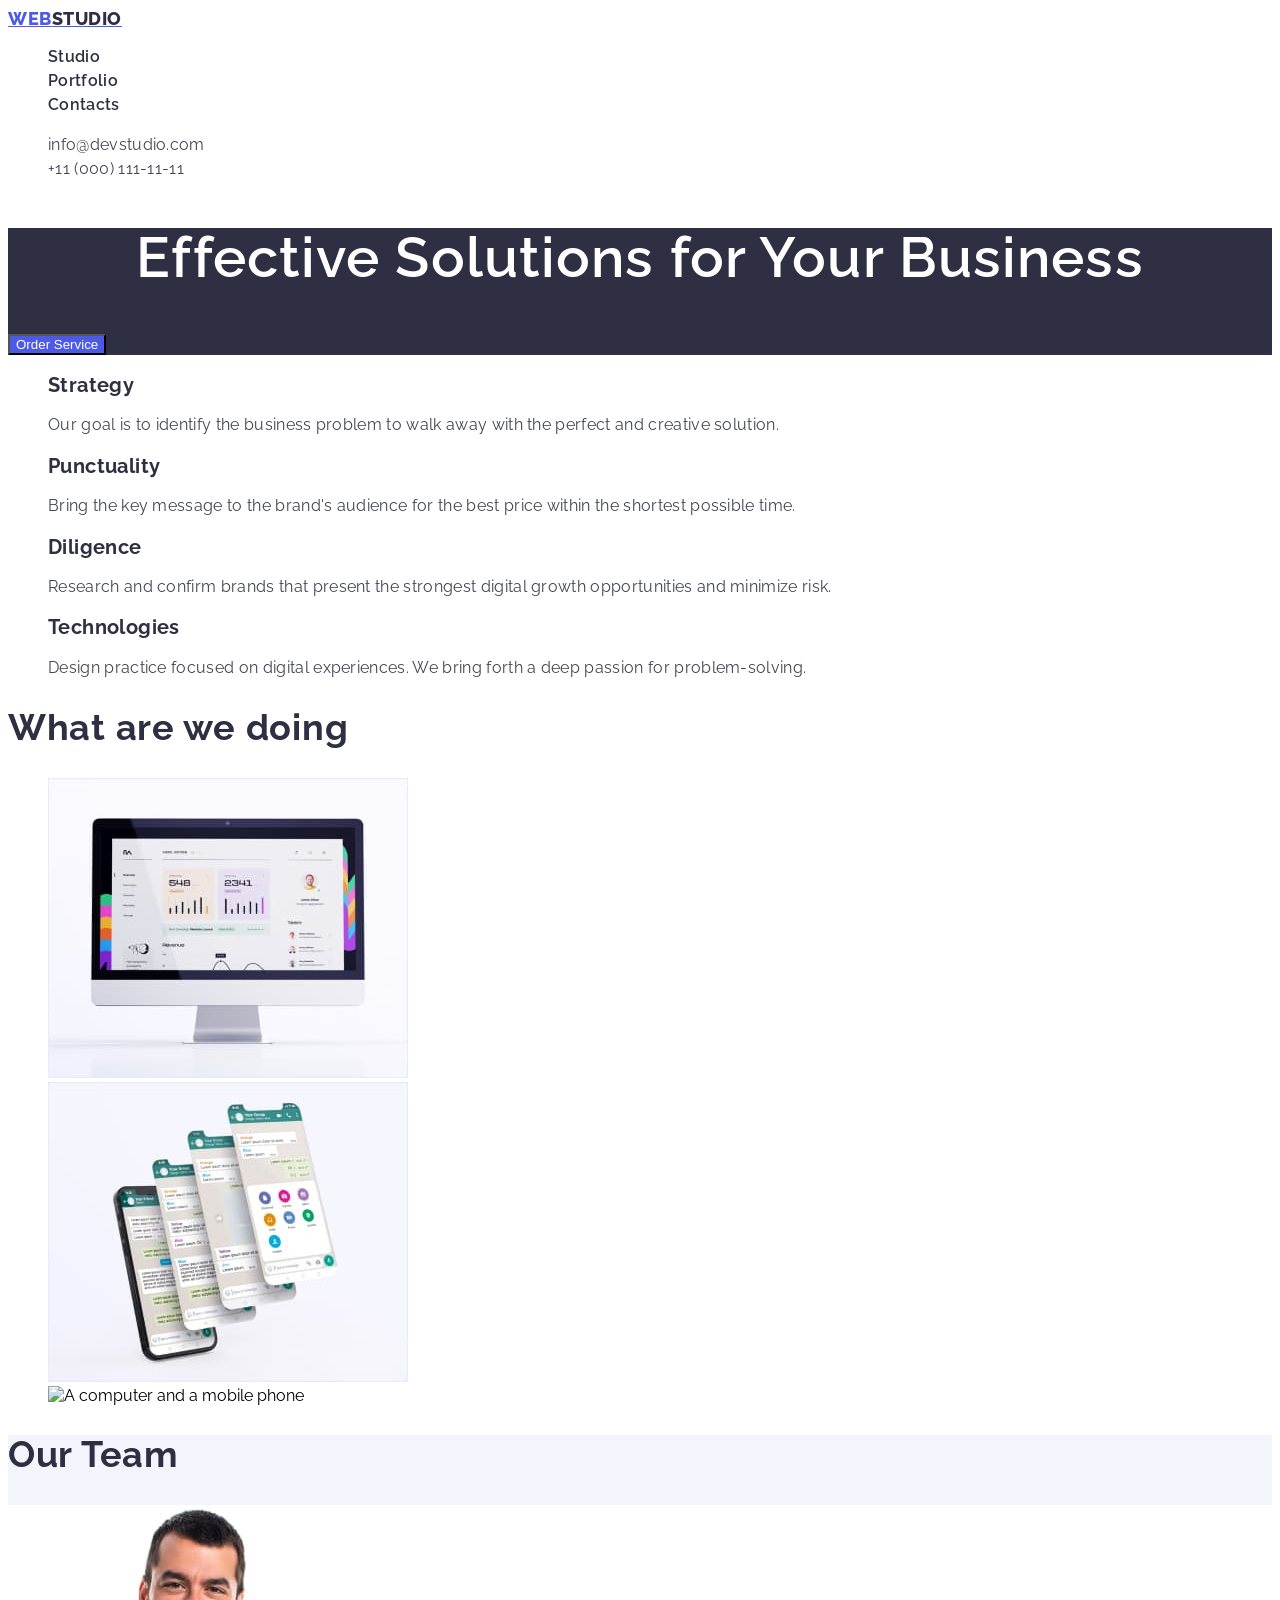
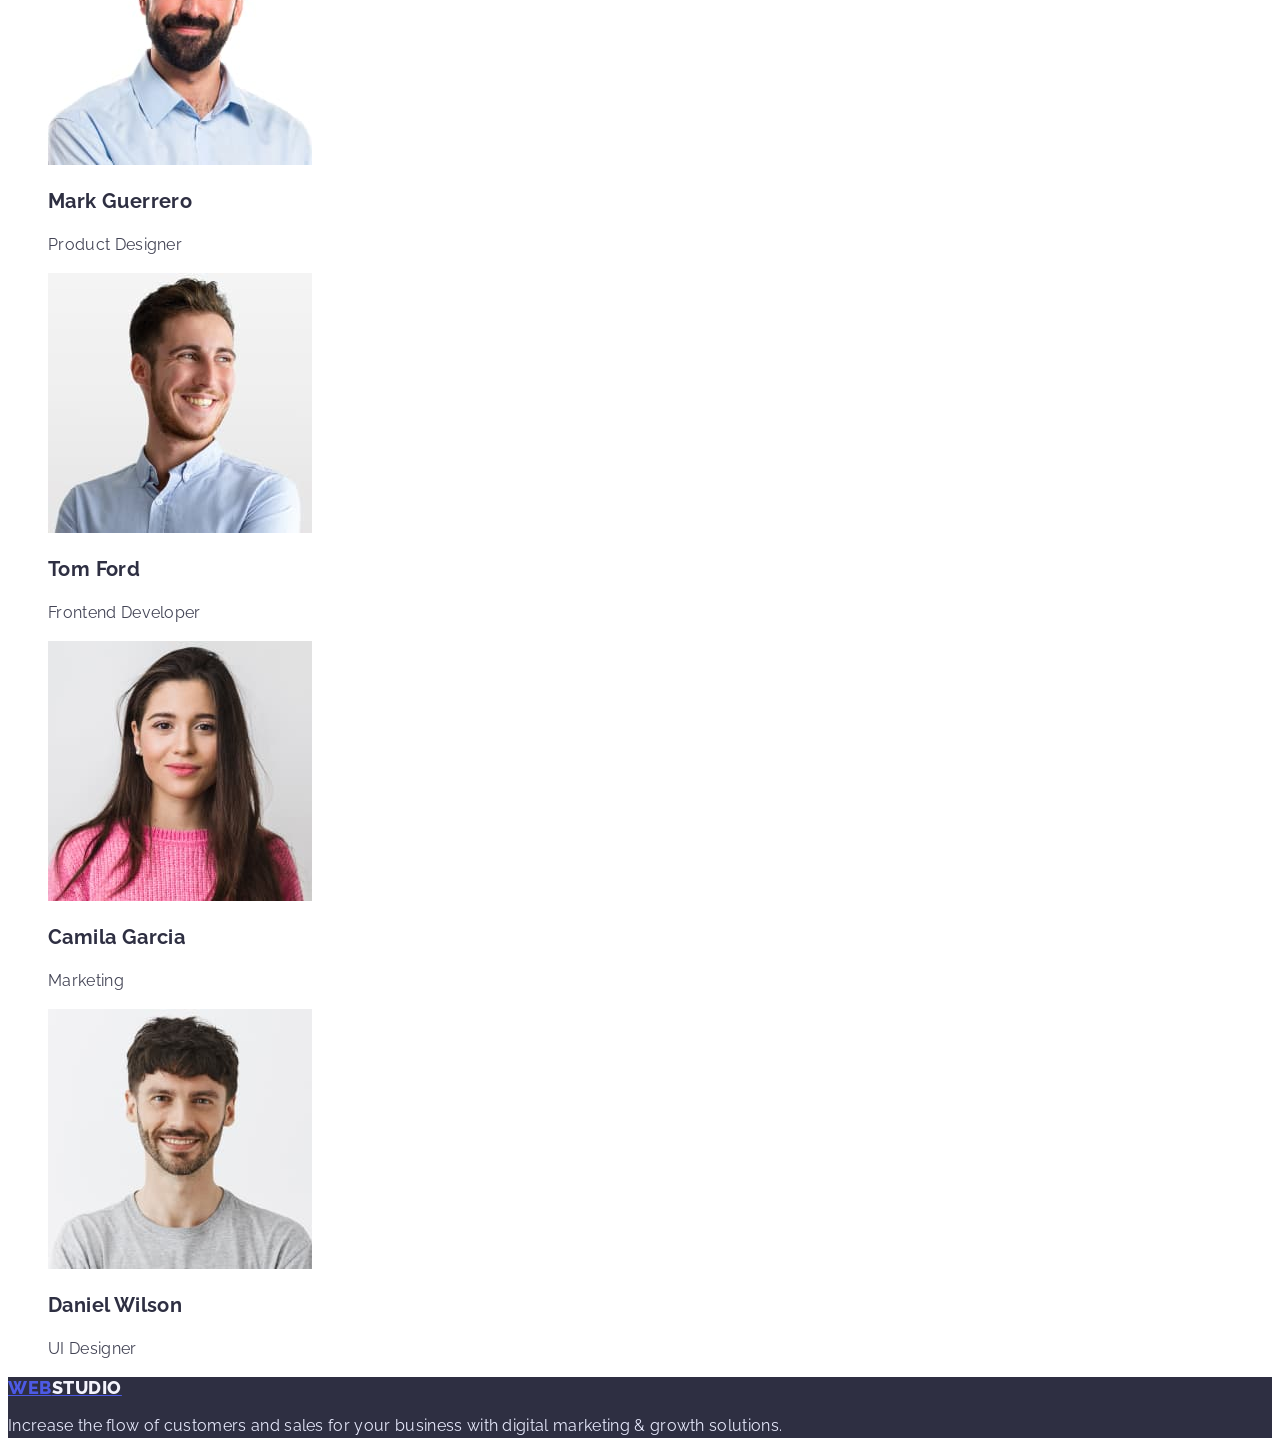
==== index.html @ 964abdd6 "Add porfolio.html and styles.css Add new pages and css (colors and fonts)" ====
<!DOCTYPE html>
<html lang="en">
  <head>
    <meta charset="UTF-8" />
    <meta http-equiv="X-UA-Compatible" content="IE=edge" />
    <meta name="viewport" content="width=device-width, initial-scale=1.0" />
    <title>Web Studio</title>
    <link rel="stylesheet" href="./css/styles.css" />
    <link rel="preconnect" href="https://fonts.googleapis.com" />
    <link rel="preconnect" href="https://fonts.gstatic.com" crossorigin />
    <link
      href="https://fonts.googleapis.com/css2?family=Raleway:wght@800&family=Roboto:wght@400;500;700;900&display=swap"
      rel="stylesheet"
    />
  </head>

  <body class="site-body">
    <header class="header">
      <nav class="header-nav">
        <a href="" class="header-logo">web<span>studio</span></a>
        <ul class="header-list list">
          <li><a href="" class="header-link link">Studio</a></li>
          <li>
            <a href="./portfolio.html" class="header-link link">Portfolio</a>
          </li>
          <li><a href="" class="header-link link">Contacts</a></li>
        </ul>
      </nav>
      <ul class="header-contacts list">
        <li>
          <a href="mailto:info@devstudio.com" class="header-contacts-item link"
            >info@devstudio.com</a
          >
        </li>
        <li>
          <a href="tel:+110001111111" class="header-contacts-item link"
            >+11 (000) 111-11-11</a
          >
        </li>
      </ul>
    </header>

    <main>
      <section class="hero">
        <h1 class="hero-title">Effective Solutions for Your Business</h1>
        <button type="button" class="hero-button">Order Service</button>
      </section>

      <section class="values">
        <h2 class="title visually-hidden">Values</h2>
        <ul class="values-list list">
          <li>
            <h3 class="values-item">Strategy</h3>
            <p class="values-item-text">
              Our goal is to identify the business problem to walk away with the
              perfect and creative solution.
            </p>
          </li>
          <li>
            <h3 class="values-item">Punctuality</h3>
            <p class="values-item-text">
              Bring the key message to the brand's audience for the best price
              within the shortest possible time.
            </p>
          </li>
          <li>
            <h3 class="values-item">Diligence</h3>
            <p class="values-item-text">
              Research and confirm brands that present the strongest digital
              growth opportunities and minimize risk.
            </p>
          </li>
          <li>
            <h3 class="values-item">Technologies</h3>
            <p class="values-item-text">
              Design practice focused on digital experiences. We bring forth a
              deep passion for problem-solving.
            </p>
          </li>
        </ul>
      </section>

      <section class="offer">
        <h2 class="offer-title">What are we doing</h2>
        <ul>
          <li class="offer-list list">
            <img
              src="./images/pic-1.jpg"
              alt="A computer"
              width="360"
              height="300"
            />
          </li>
          <li class="offer-list list">
            <img
              src="./images/pic-2.jpg"
              alt="A mobile phone"
              width="360"
              height="300"
            />
          </li>
          <li class="offer-list list">
            <img
              src="./images/pic-3.jpg"
              alt="A computer and a mobile phone"
              width="360"
              height="300"
            />
          </li>
        </ul>
      </section>

      <section class="team">
        <h2 class="team-title">Our Team</h2>
        <ul class="team-list list">
          <li class="team-item">
            <img
              src="./images/team-foto-1.jpg"
              alt="A foto of a member from our team - Mark Guerrero"
              width="264"
              height="260"
            />
            <h3 class="team-name">Mark Guerrero</h3>
            <p class="team-position">Product Designer</p>
          </li>
          <li class="team-item">
            <img
              src="./images/team-foto-2.jpg"
              alt="A foto of a member from our team - Tom Ford"
              width="264"
              height="260"
            />
            <h3 class="team-name">Tom Ford</h3>
            <p class="team-position">Frontend Developer</p>
          </li>
          <li class="team-item">
            <img
              src="./images/team-foto-3.jpg"
              alt="A foto of a member from our team - Camila Garcia"
              width="264"
              height="260"
            />
            <h3 class="team-name">Camila Garcia</h3>
            <p class="team-position">Marketing</p>
          </li>
          <li class="team-item">
            <img
              src="./images/team-foto-4.jpg"
              alt="A foto of a member from our team - Daniel Wilson"
              width="264"
              height="260"
            />
            <h3 class="team-name">Daniel Wilson</h3>
            <p class="team-position">UI Designer</p>
          </li>
        </ul>
      </section>
    </main>

    <footer class="footer">
      <a href="" class="footer-logo">web<span>studio</span></a>
      <p class="footer-text">
        Increase the flow of customers and sales for your business with digital
        marketing & growth solutions.
      </p>
    </footer>
  </body>
</html>
---- css/styles.css ----
.site-body {
  font-family: "Raleway", sans-serif;
}

/* --------- Header ----------*/

.header {
  background-color: #ffffff;
}

.header-logo {
  font-family: "Raleway", sans-serif;
  font-weight: 800;
  font-size: 18px;
  line-height: 1.17;
  display: flex;
  align-items: center;
  letter-spacing: 0.03em;
  text-transform: uppercase;
  color: #4d5ae5;
}

.header-logo > span {
  color: #2e2f42;
}

.header-link {
  font-weight: 600;
  font-size: 16px;
  line-height: 1.5;
  letter-spacing: 0.02em;
  color: #2e2f42;
}

.header-link:hover,
.header-link:focus {
  color: #9747ff;
}

.list {
  list-style: none;
}

.link {
  text-decoration: none;
}

.header-contacts-item {
  font-weight: 400;
  font-size: 16px;
  line-height: 1.5;
  letter-spacing: 0.02em;
  color: #434455;
}

.header-contacts-item:hover,
.header-contacts-item:focus {
  color: #404bbf;
}

/* --------- Hero ----------*/
.hero {
  background-color: #2e2f42;
}

.hero-title {
  font-weight: 600;
  font-size: 56px;
  line-height: 1.07;
  text-align: center;
  letter-spacing: 0.02em;
  color: #ffffff;
}

.hero-button {
  color: #ffffff;
  background-color: #4d5ae5;
  cursor: pointer;
}

.hero-button:hover,
.hero-button:focus {
  color: #9747ff;
}

/* --------- Values ----------*/
.values {
  background-color: #ffffff;
}

.visually-hidden {
  position: absolute;
  width: 1px;
  height: 1px;
  margin: -1px;
  border: 0;
  padding: 0;
  white-space: nowrap;
  clip-path: inset(100%);
  clip: rect(0 0 0 0);
  overflow: hidden;
}

.values-item {
  font-style: medium;
  font-size: 20px;
  line-height: 1.02;
  align: Left;
  vertical-align: Top;
  letter-spacing: 0.02em;
  color: #2e2f42;
}

.values-item-text {
  font-style: Regular;
  font-size: 16px;
  line-height: 1.28;
  align: Left;
  vertical-align: Top;
  letter-spacing: 0.02em;
  color: #434455;
}

/* --------- What are we doing ----------*/
.offer {
  background-color: #ffffff;
}

.offer-title {
  font-style: SemiBold;
  font-size: 36px;
  line-height: 1.11;
  align: Center;
  vertical-align: Top;
  letter-spacing: 0.02em;
  color: #2e2f42;
}

/* --------- Our team ----------*/
.team {
  background-color: #f4f4fd;
}

.team-title {
  font-style: SemiBold;
  font-size: 36px;
  line-height: 1.11;
  align: Center;
  vertical-align: Top;
  letter-spacing: 0.02em;
  color: #2e2f42;
}

.team-list {
  background-color: #ffffff;
}

.team-name {
  font-style: Medium;
  font-size: 20px;
  line-height: 1.2;
  align: Center;
  vertical-align: Top;
  letter-spacing: 0.02em;
  color: #2e2f42;
}

.team-position {
  font-style: Regular;
  font-size: 16px;
  line-height: 1.5;
  align: Center;
  vertical-align: Top;
  letter-spacing: 0.02em;
  color: #434455;
}

/* --------- Footer ----------*/
.footer {
  background-color: #2e2f42;
}

.footer-logo {
  font-family: "Raleway", sans-serif;
  font-weight: 800;
  font-size: 18px;
  line-height: 1.17;
  display: flex;
  align-items: center;
  letter-spacing: 0.03em;
  text-transform: uppercase;
  color: #4d5ae5;
}

.footer-logo > span {
  color: #f4f4fd;
}

.footer-text {
  font-style: Regular;
  font-size: 16px;
  line-height: 1.5;
  align: Left;
  vertical-align: Top;
  letter-spacing: 0.02em;
  color: #e7e9fc;
}

/* --------- Portfolio  ----------*/

.portfolio-site {
  background-color: #ffffff;
}

.portfolio-btn {
  font-style: SemiBold;
  font-size: 16px;
  line-height: 1.5;
  align: Center;
  vertical-align: Center;
  letter-spacing: 0.04em;
  color: #4d5ae5;
  background-color: #e7e9fc;
}

.portfolio-btn:hover,
.portfolio-btn:focus {
  color: #ffffff;
  background-color: #404bbf;
}

.offer-name {
  font-style: Medium;
  font-size: 20px;
  line-height: 1.2;
  align: Left;
  vertical-align: Top;
  letter-spacing: 0.02em;
  color: #2e2f42;
}

.offer-type {
  font-style: Regular;
  font-size: 16px;
  line-height: 1.5;
  align: Left;
  vertical-align: Top;
  letter-spacing: 0.02em;
  color: #434455;
}
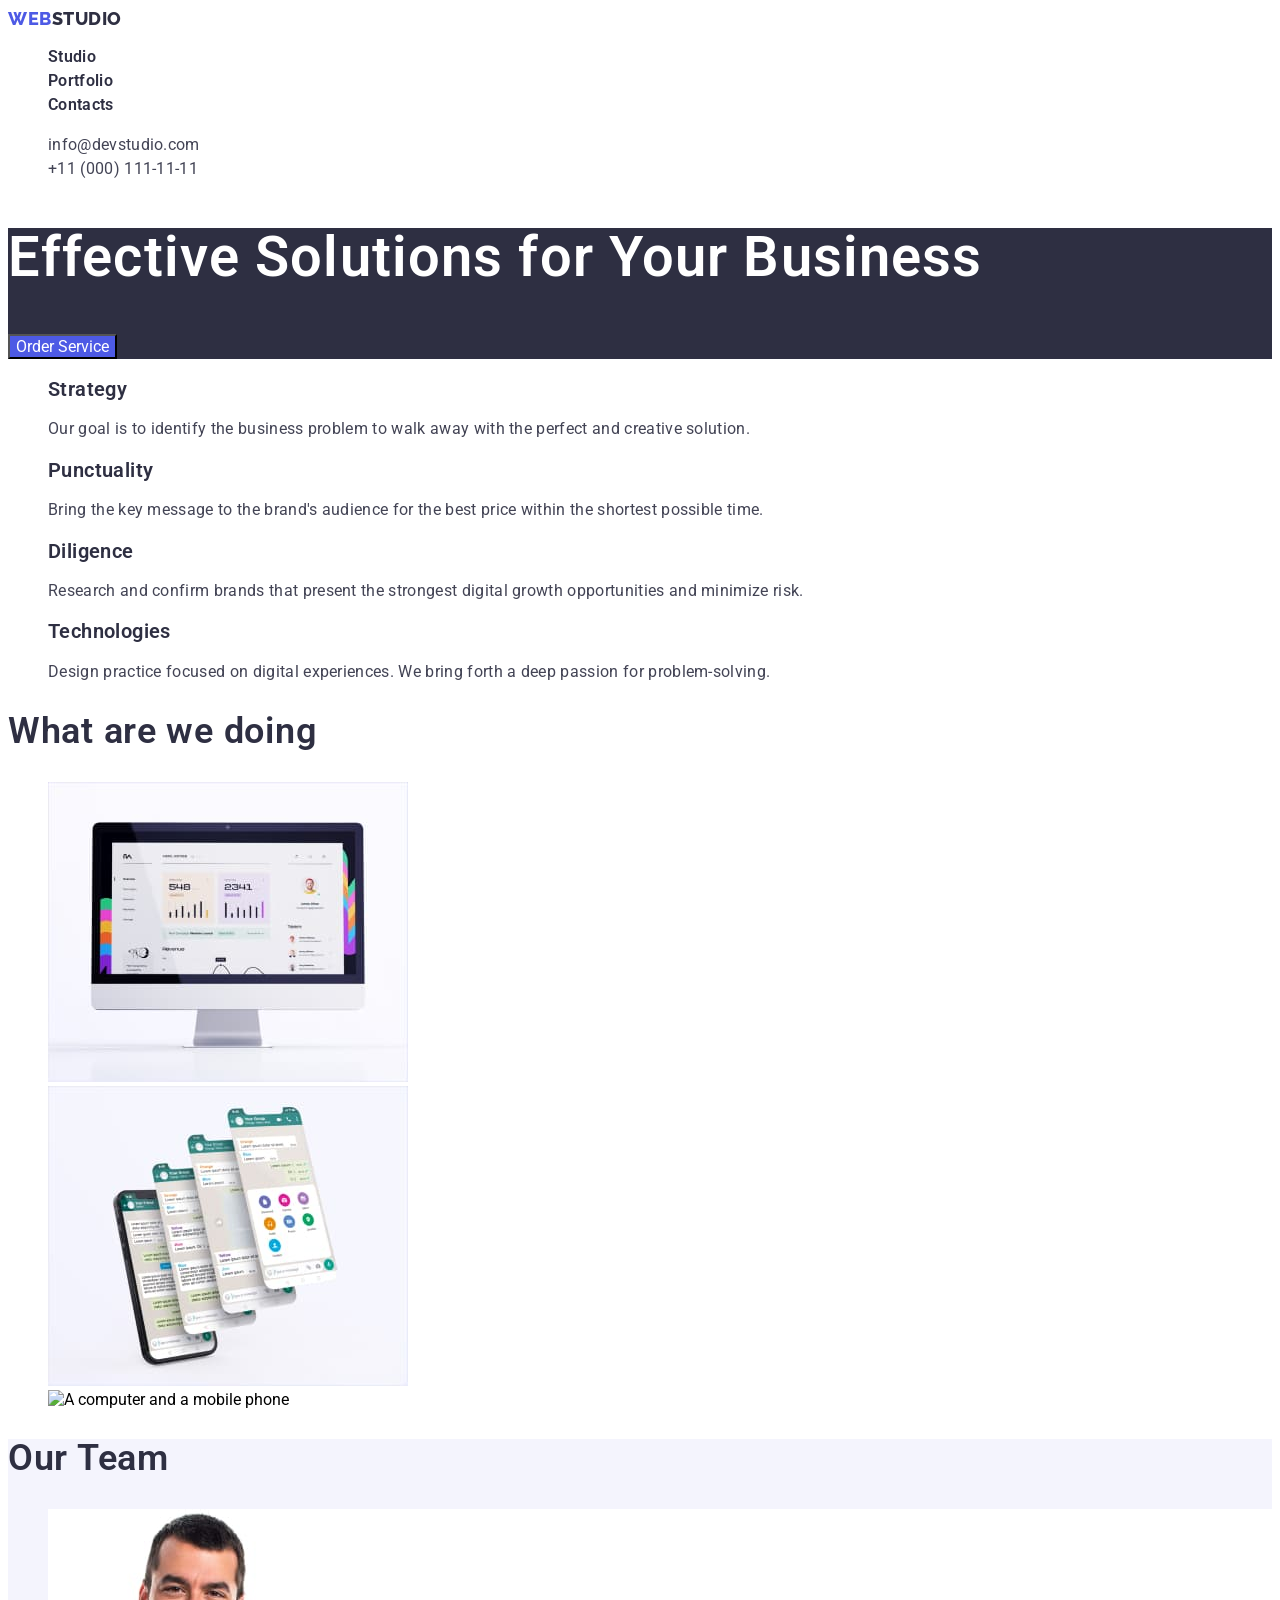
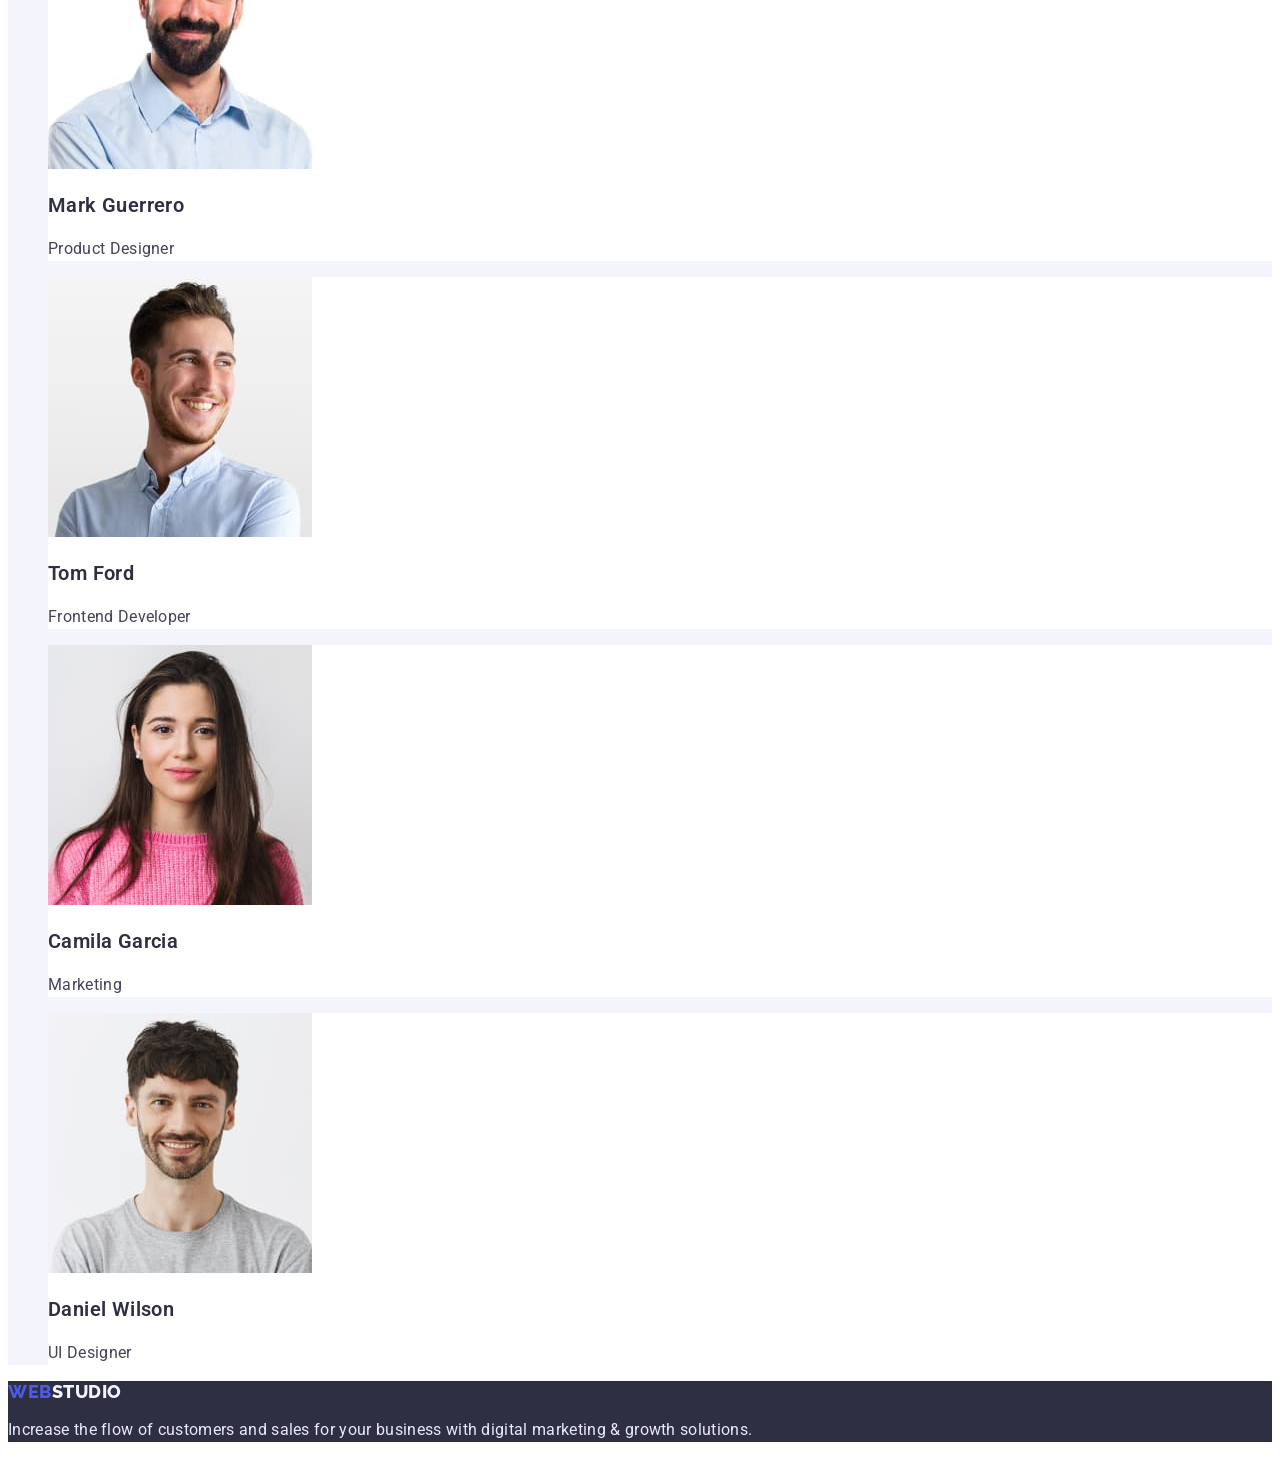
==== commit 05fc80ef: "Add CSS Variables + design changes Fulfilling the requirements/recommendations of the mentor" ====
--- a/index.html
+++ b/index.html
@@ -5,19 +5,21 @@
     <meta http-equiv="X-UA-Compatible" content="IE=edge" />
     <meta name="viewport" content="width=device-width, initial-scale=1.0" />
     <title>Web Studio</title>
-    <link rel="stylesheet" href="./css/styles.css" />
     <link rel="preconnect" href="https://fonts.googleapis.com" />
     <link rel="preconnect" href="https://fonts.gstatic.com" crossorigin />
     <link
       href="https://fonts.googleapis.com/css2?family=Raleway:wght@800&family=Roboto:wght@400;500;700;900&display=swap"
       rel="stylesheet"
     />
+    <link rel="stylesheet" href="./css/styles.css" />
   </head>
 
-  <body class="site-body">
+  <body class="body">
     <header class="header">
       <nav class="header-nav">
-        <a href="" class="header-logo">web<span>studio</span></a>
+        <a href="./index.html" class="header-logo link"
+          >web<span>studio</span></a
+        >
         <ul class="header-list list">
           <li><a href="" class="header-link link">Studio</a></li>
           <li>
@@ -158,7 +160,7 @@
     </main>
 
     <footer class="footer">
-      <a href="" class="footer-logo">web<span>studio</span></a>
+      <a href="./index.html" class="footer-logo link">web<span>studio</span></a>
       <p class="footer-text">
         Increase the flow of customers and sales for your business with digital
         marketing & growth solutions.
--- a/css/styles.css
+++ b/css/styles.css
@@ -1,5 +1,13 @@
-.site-body {
-  font-family: "Raleway", sans-serif;
+:root {
+  --main-title-color: #2e2f42;
+  --main-text-color: #434455;
+  --main-background-color: #ffffff;
+  --secondary-background-color: #2e2f42;
+  --button-background-color-accent: #4d5ae5;
+}
+
+.body {
+  font-family: "Roboto", sans-serif;
 }
 
 /* --------- Header ----------*/
@@ -13,8 +21,6 @@
   font-weight: 800;
   font-size: 18px;
   line-height: 1.17;
-  display: flex;
-  align-items: center;
   letter-spacing: 0.03em;
   text-transform: uppercase;
   color: #4d5ae5;
@@ -34,7 +40,7 @@
 
 .header-link:hover,
 .header-link:focus {
-  color: #9747ff;
+  color: #4d5ae5;
 }
 
 .list {
@@ -60,32 +66,34 @@
 
 /* --------- Hero ----------*/
 .hero {
-  background-color: #2e2f42;
+  background-color: var(--secondary-background-color);
 }
 
 .hero-title {
   font-weight: 600;
   font-size: 56px;
   line-height: 1.07;
-  text-align: center;
   letter-spacing: 0.02em;
   color: #ffffff;
 }
 
 .hero-button {
-  color: #ffffff;
-  background-color: #4d5ae5;
+  font-family: "Roboto", sans-serif;
+  font-size: 16px;
+  color: #ffffff;
+  background-color: var(--button-background-color-accent);
   cursor: pointer;
 }
 
 .hero-button:hover,
 .hero-button:focus {
-  color: #9747ff;
+  color: #ffffff;
+  background-color: #404bbf;
 }
 
 /* --------- Values ----------*/
 .values {
-  background-color: #ffffff;
+  background-color: var(--main-background-color);
 }
 
 .visually-hidden {
@@ -102,38 +110,31 @@
 }
 
 .values-item {
-  font-style: medium;
+  font-weight: 600;
   font-size: 20px;
   line-height: 1.02;
-  align: Left;
-  vertical-align: Top;
-  letter-spacing: 0.02em;
-  color: #2e2f42;
+  letter-spacing: 0.02em;
+  color: var(--main-title-color);
 }
 
 .values-item-text {
-  font-style: Regular;
   font-size: 16px;
   line-height: 1.28;
-  align: Left;
-  vertical-align: Top;
-  letter-spacing: 0.02em;
-  color: #434455;
+  letter-spacing: 0.02em;
+  color: var(--main-text-color);
 }
 
 /* --------- What are we doing ----------*/
 .offer {
-  background-color: #ffffff;
+  background-color: var(--main-background-color);
 }
 
 .offer-title {
-  font-style: SemiBold;
+  font-weight: 600;
   font-size: 36px;
   line-height: 1.11;
-  align: Center;
-  vertical-align: Top;
-  letter-spacing: 0.02em;
-  color: #2e2f42;
+  letter-spacing: 0.02em;
+  color: var(--main-title-color);
 }
 
 /* --------- Our team ----------*/
@@ -142,42 +143,35 @@
 }
 
 .team-title {
-  font-style: SemiBold;
+  font-weight: 600;
   font-size: 36px;
   line-height: 1.11;
-  align: Center;
-  vertical-align: Top;
-  letter-spacing: 0.02em;
-  color: #2e2f42;
-}
-
-.team-list {
-  background-color: #ffffff;
+  letter-spacing: 0.02em;
+  color: var(--main-title-color);
+}
+
+.team-item {
+  background-color: var(--main-background-color);
 }
 
 .team-name {
-  font-style: Medium;
+  font-weight: 600;
   font-size: 20px;
   line-height: 1.2;
-  align: Center;
-  vertical-align: Top;
-  letter-spacing: 0.02em;
-  color: #2e2f42;
+  letter-spacing: 0.02em;
+  color: var(--main-title-color);
 }
 
 .team-position {
-  font-style: Regular;
-  font-size: 16px;
-  line-height: 1.5;
-  align: Center;
-  vertical-align: Top;
-  letter-spacing: 0.02em;
-  color: #434455;
+  font-size: 16px;
+  line-height: 1.5;
+  letter-spacing: 0.02em;
+  color: var(--main-text-color);
 }
 
 /* --------- Footer ----------*/
 .footer {
-  background-color: #2e2f42;
+  background-color: var(--secondary-background-color);
 }
 
 .footer-logo {
@@ -185,8 +179,6 @@
   font-weight: 800;
   font-size: 18px;
   line-height: 1.17;
-  display: flex;
-  align-items: center;
   letter-spacing: 0.03em;
   text-transform: uppercase;
   color: #4d5ae5;
@@ -197,11 +189,8 @@
 }
 
 .footer-text {
-  font-style: Regular;
-  font-size: 16px;
-  line-height: 1.5;
-  align: Left;
-  vertical-align: Top;
+  font-size: 16px;
+  line-height: 1.5;
   letter-spacing: 0.02em;
   color: #e7e9fc;
 }
@@ -209,42 +198,36 @@
 /* --------- Portfolio  ----------*/
 
 .portfolio-site {
-  background-color: #ffffff;
+  background-color: var(--main-background-color);
 }
 
 .portfolio-btn {
-  font-style: SemiBold;
-  font-size: 16px;
-  line-height: 1.5;
-  align: Center;
-  vertical-align: Center;
+  font-family: "Roboto", sans-serif;
+  font-size: 16px;
+  line-height: 1.5;
   letter-spacing: 0.04em;
   color: #4d5ae5;
-  background-color: #e7e9fc;
+  background-color: #f4f4fd;
+  cursor: pointer;
 }
 
 .portfolio-btn:hover,
 .portfolio-btn:focus {
   color: #ffffff;
-  background-color: #404bbf;
+  background-color: var(--button-background-color-accent);
 }
 
 .offer-name {
-  font-style: Medium;
+  font-weight: 600;
   font-size: 20px;
   line-height: 1.2;
-  align: Left;
-  vertical-align: Top;
-  letter-spacing: 0.02em;
-  color: #2e2f42;
+  letter-spacing: 0.02em;
+  color: var(--main-title-color);
 }
 
 .offer-type {
-  font-style: Regular;
-  font-size: 16px;
-  line-height: 1.5;
-  align: Left;
-  vertical-align: Top;
-  letter-spacing: 0.02em;
-  color: #434455;
-}
+  font-size: 16px;
+  line-height: 1.5;
+  letter-spacing: 0.02em;
+  color: var(--main-text-color);
+}
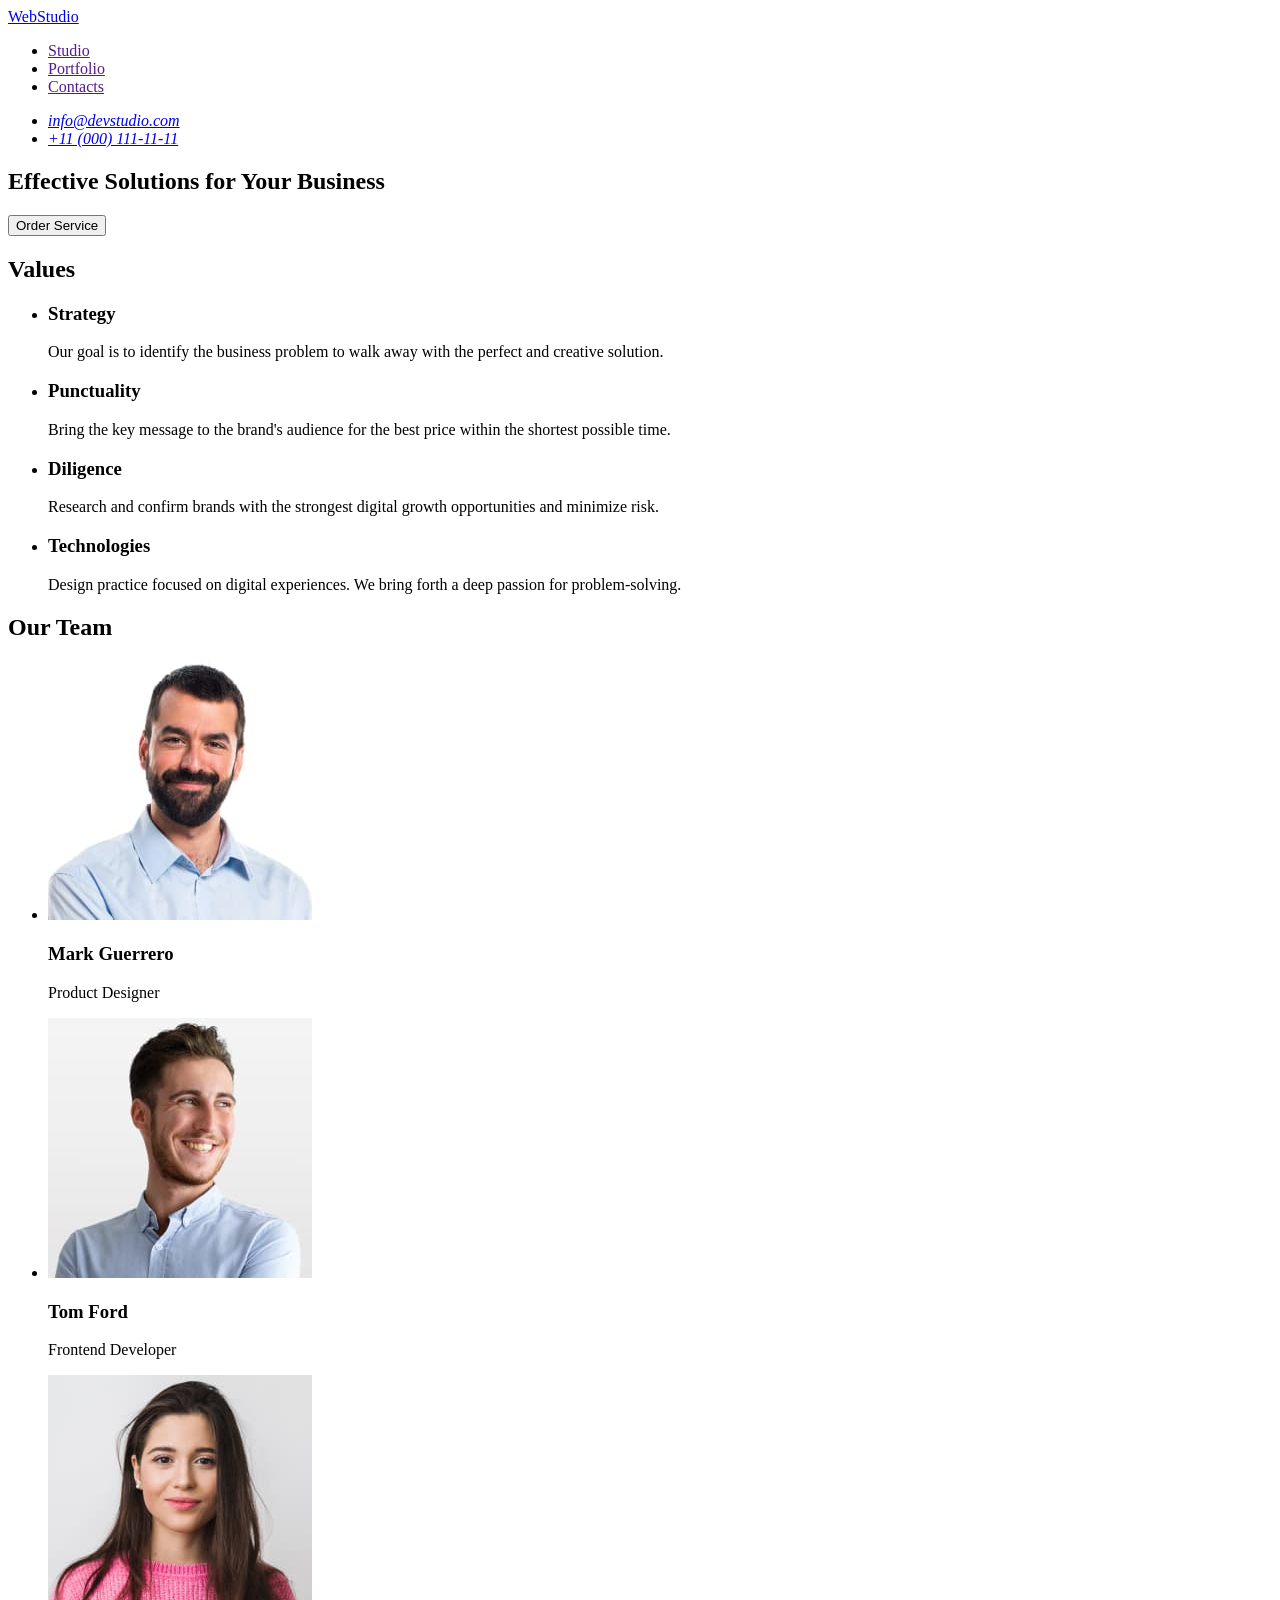
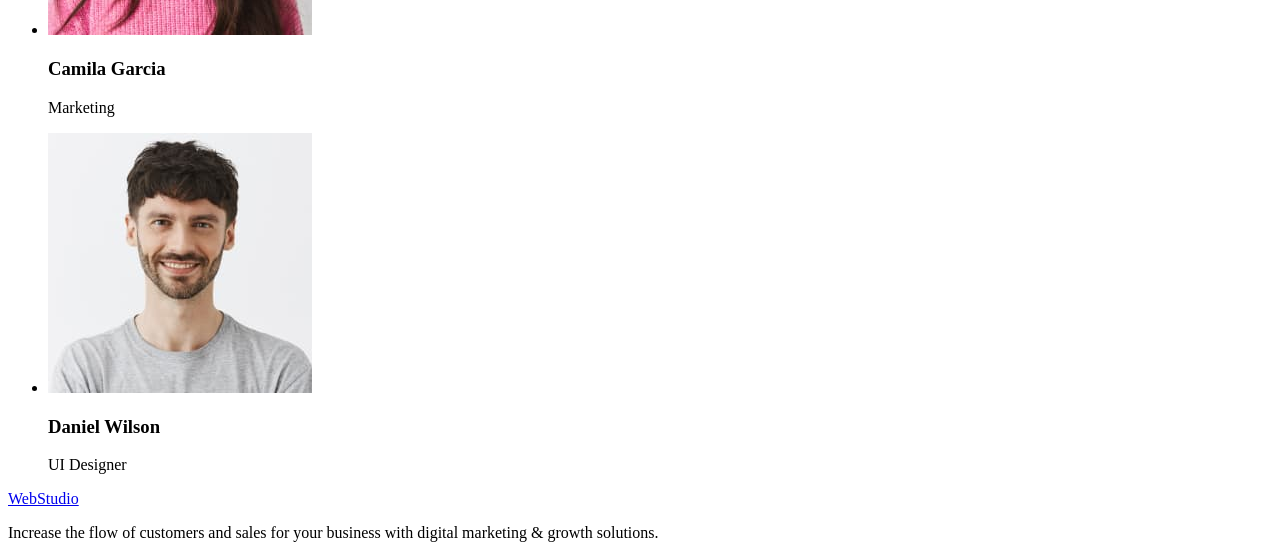
==== commit 6cebf214: "Initial commit" ====
--- a/index.html
+++ b/index.html
@@ -5,163 +5,114 @@
     <meta http-equiv="X-UA-Compatible" content="IE=edge" />
     <meta name="viewport" content="width=device-width, initial-scale=1.0" />
     <title>Web Studio</title>
-    <link rel="preconnect" href="https://fonts.googleapis.com" />
-    <link rel="preconnect" href="https://fonts.gstatic.com" crossorigin />
-    <link
-      href="https://fonts.googleapis.com/css2?family=Raleway:wght@800&family=Roboto:wght@400;500;700;900&display=swap"
-      rel="stylesheet"
-    />
-    <link rel="stylesheet" href="./css/styles.css" />
   </head>
 
-  <body class="body">
-    <header class="header">
-      <nav class="header-nav">
-        <a href="./index.html" class="header-logo link"
-          >web<span>studio</span></a
-        >
-        <ul class="header-list list">
-          <li><a href="" class="header-link link">Studio</a></li>
-          <li>
-            <a href="./portfolio.html" class="header-link link">Portfolio</a>
-          </li>
-          <li><a href="" class="header-link link">Contacts</a></li>
+  <body>
+    <header>
+      <nav>
+        <a href="./index.html">WebStudio</a>
+        <ul>
+          <li><a href="">Studio</a></li>
+          <li><a href="">Portfolio</a></li>
+          <li><a href="">Contacts</a></li>
         </ul>
       </nav>
-      <ul class="header-contacts list">
-        <li>
-          <a href="mailto:info@devstudio.com" class="header-contacts-item link"
-            >info@devstudio.com</a
-          >
-        </li>
-        <li>
-          <a href="tel:+110001111111" class="header-contacts-item link"
-            >+11 (000) 111-11-11</a
-          >
-        </li>
-      </ul>
+      <address>
+        <ul>
+          <li><a href="mailto:info@devstudio.com">info@devstudio.com</a></li>
+          <li><a href="tel:+110001111111">+11 (000) 111-11-11</a></li>
+        </ul>
+      </address>
     </header>
 
     <main>
-      <section class="hero">
-        <h1 class="hero-title">Effective Solutions for Your Business</h1>
-        <button type="button" class="hero-button">Order Service</button>
+      <section>
+        <h1>Effective Solutions for Your Business</h1>
+        <button type="button">Order Service</button>
       </section>
-
-      <section class="values">
-        <h2 class="title visually-hidden">Values</h2>
-        <ul class="values-list list">
+      <section>
+        <h2>Values</h2>
+        <ul>
           <li>
-            <h3 class="values-item">Strategy</h3>
-            <p class="values-item-text">
+            <h3>Strategy</h3>
+            <p>
               Our goal is to identify the business problem to walk away with the
               perfect and creative solution.
             </p>
           </li>
           <li>
-            <h3 class="values-item">Punctuality</h3>
-            <p class="values-item-text">
+            <h3>Punctuality</h3>
+            <p>
               Bring the key message to the brand's audience for the best price
               within the shortest possible time.
             </p>
           </li>
           <li>
-            <h3 class="values-item">Diligence</h3>
-            <p class="values-item-text">
-              Research and confirm brands that present the strongest digital
-              growth opportunities and minimize risk.
+            <h3>Diligence</h3>
+            <p>
+              Research and confirm brands with the strongest digital growth
+              opportunities and minimize risk.
             </p>
           </li>
           <li>
-            <h3 class="values-item">Technologies</h3>
-            <p class="values-item-text">
+            <h3>Technologies</h3>
+            <p>
               Design practice focused on digital experiences. We bring forth a
               deep passion for problem-solving.
             </p>
           </li>
         </ul>
       </section>
-
-      <section class="offer">
-        <h2 class="offer-title">What are we doing</h2>
+      <section>
+        <h2>Our Team</h2>
         <ul>
-          <li class="offer-list list">
-            <img
-              src="./images/pic-1.jpg"
-              alt="A computer"
-              width="360"
-              height="300"
-            />
-          </li>
-          <li class="offer-list list">
-            <img
-              src="./images/pic-2.jpg"
-              alt="A mobile phone"
-              width="360"
-              height="300"
-            />
-          </li>
-          <li class="offer-list list">
-            <img
-              src="./images/pic-3.jpg"
-              alt="A computer and a mobile phone"
-              width="360"
-              height="300"
-            />
-          </li>
-        </ul>
-      </section>
-
-      <section class="team">
-        <h2 class="team-title">Our Team</h2>
-        <ul class="team-list list">
-          <li class="team-item">
+          <li>
             <img
               src="./images/team-foto-1.jpg"
               alt="A foto of a member from our team - Mark Guerrero"
               width="264"
               height="260"
             />
-            <h3 class="team-name">Mark Guerrero</h3>
-            <p class="team-position">Product Designer</p>
+            <h3>Mark Guerrero</h3>
+            <p>Product Designer</p>
           </li>
-          <li class="team-item">
+          <li>
             <img
               src="./images/team-foto-2.jpg"
               alt="A foto of a member from our team - Tom Ford"
               width="264"
               height="260"
             />
-            <h3 class="team-name">Tom Ford</h3>
-            <p class="team-position">Frontend Developer</p>
+            <h3>Tom Ford</h3>
+            <p>Frontend Developer</p>
           </li>
-          <li class="team-item">
+          <li>
             <img
               src="./images/team-foto-3.jpg"
               alt="A foto of a member from our team - Camila Garcia"
               width="264"
               height="260"
             />
-            <h3 class="team-name">Camila Garcia</h3>
-            <p class="team-position">Marketing</p>
+            <h3>Camila Garcia</h3>
+            <p>Marketing</p>
           </li>
-          <li class="team-item">
+          <li>
             <img
               src="./images/team-foto-4.jpg"
               alt="A foto of a member from our team - Daniel Wilson"
               width="264"
               height="260"
             />
-            <h3 class="team-name">Daniel Wilson</h3>
-            <p class="team-position">UI Designer</p>
+            <h3>Daniel Wilson</h3>
+            <p>UI Designer</p>
           </li>
         </ul>
       </section>
     </main>
 
-    <footer class="footer">
-      <a href="./index.html" class="footer-logo link">web<span>studio</span></a>
-      <p class="footer-text">
+    <footer>
+      <a href="./index.html">WebStudio</a>
+      <p>
         Increase the flow of customers and sales for your business with digital
         marketing & growth solutions.
       </p>
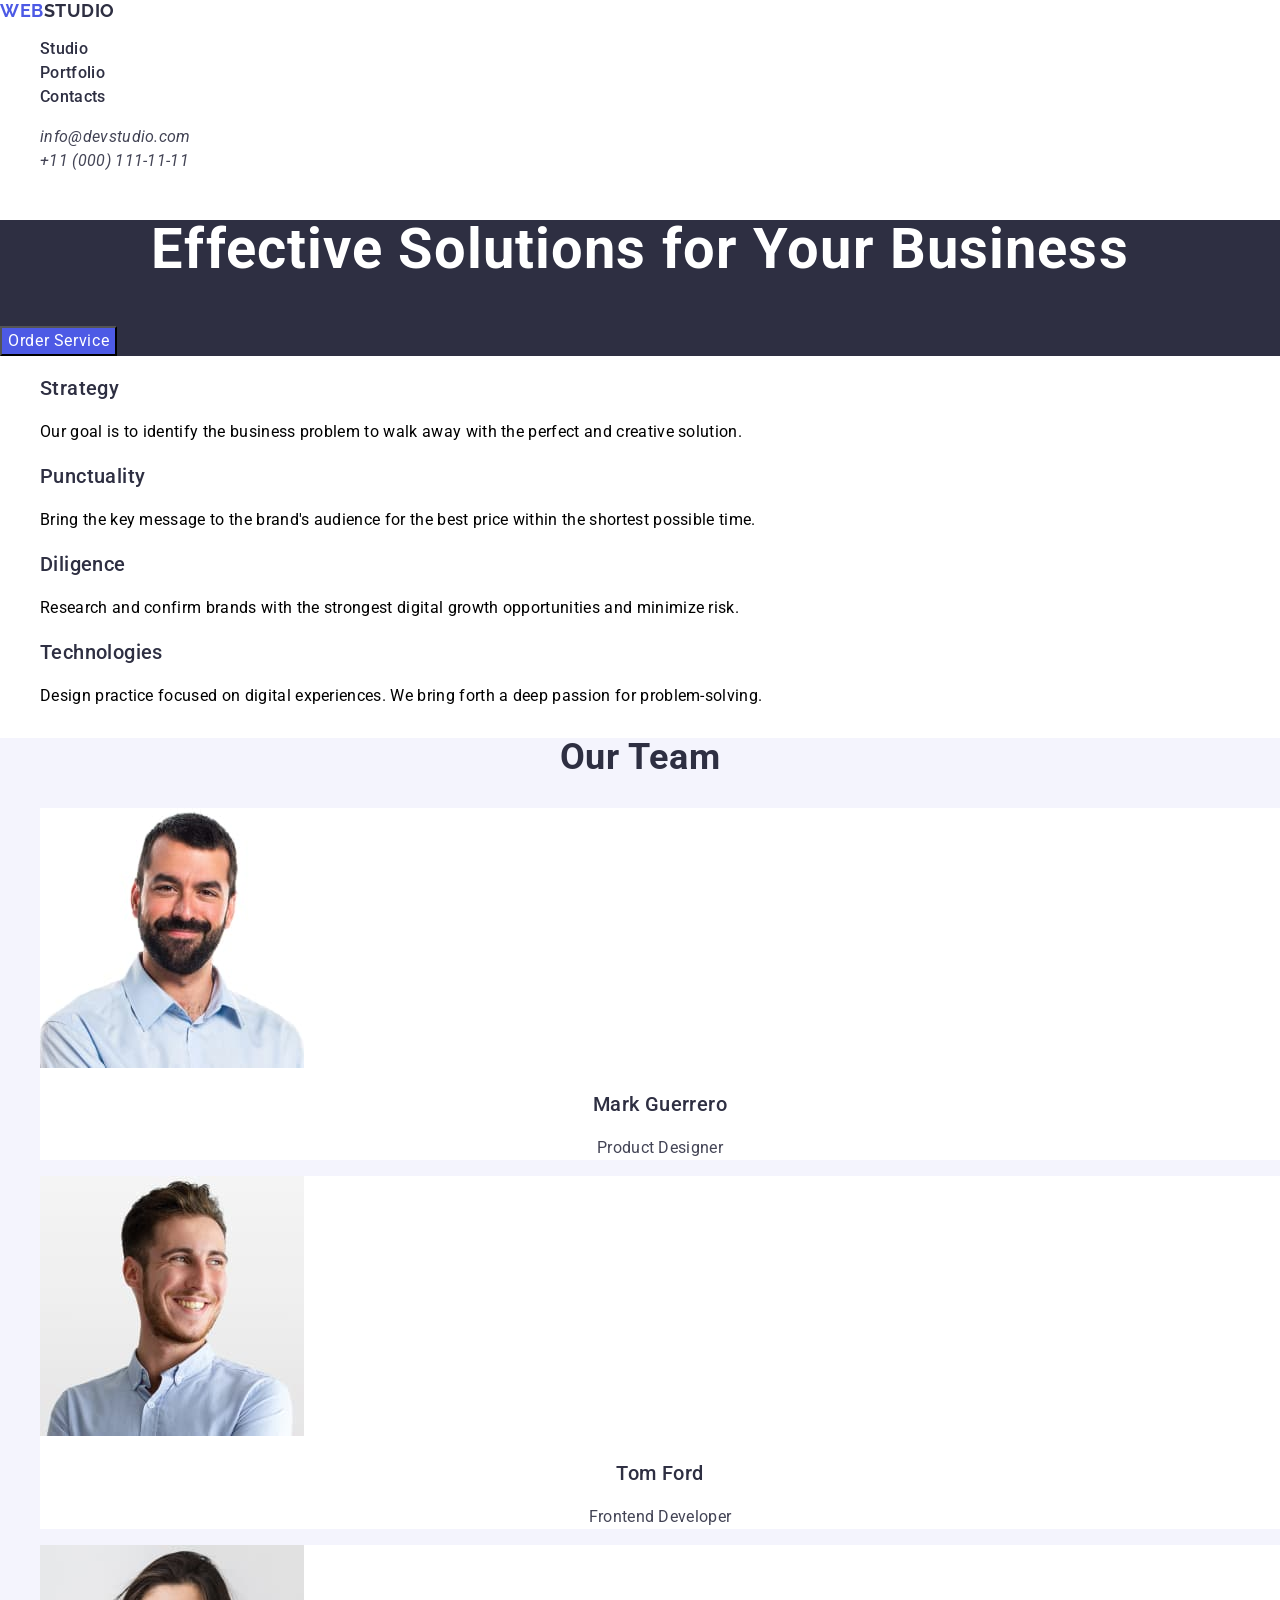
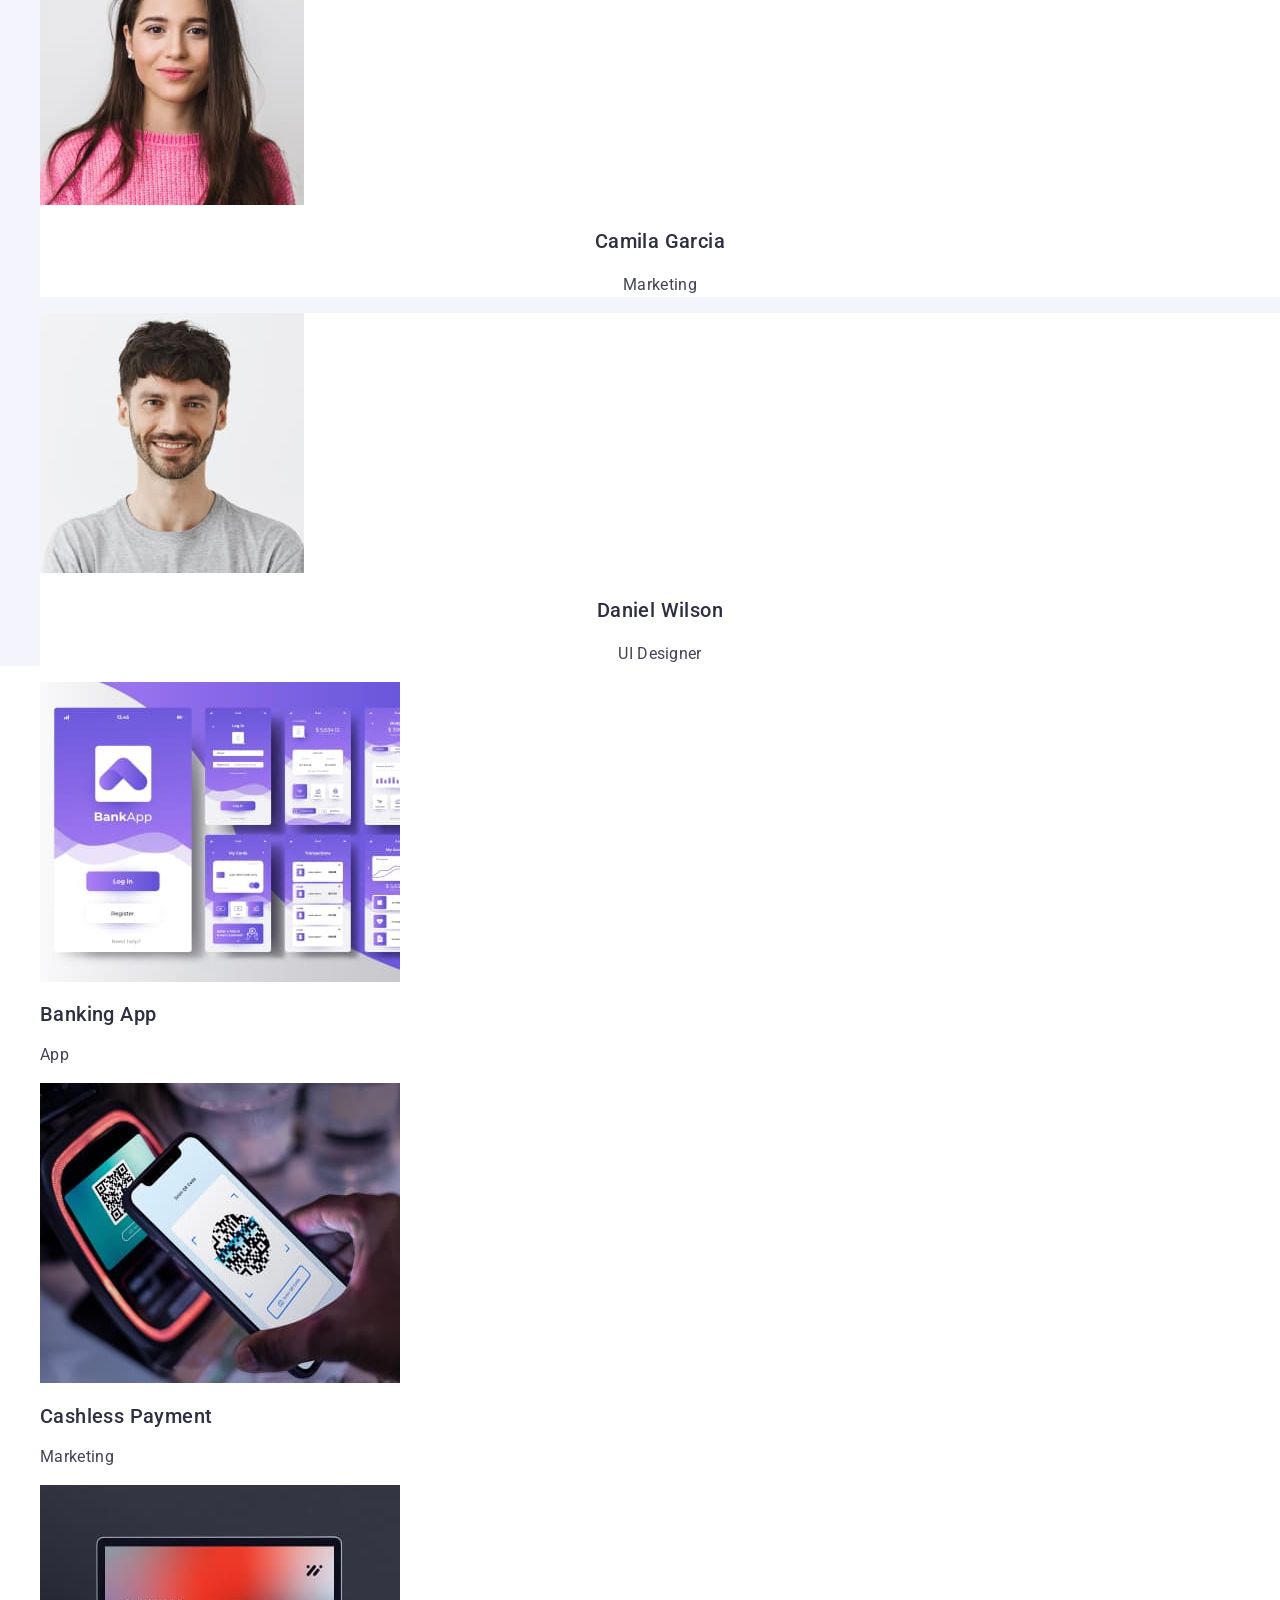
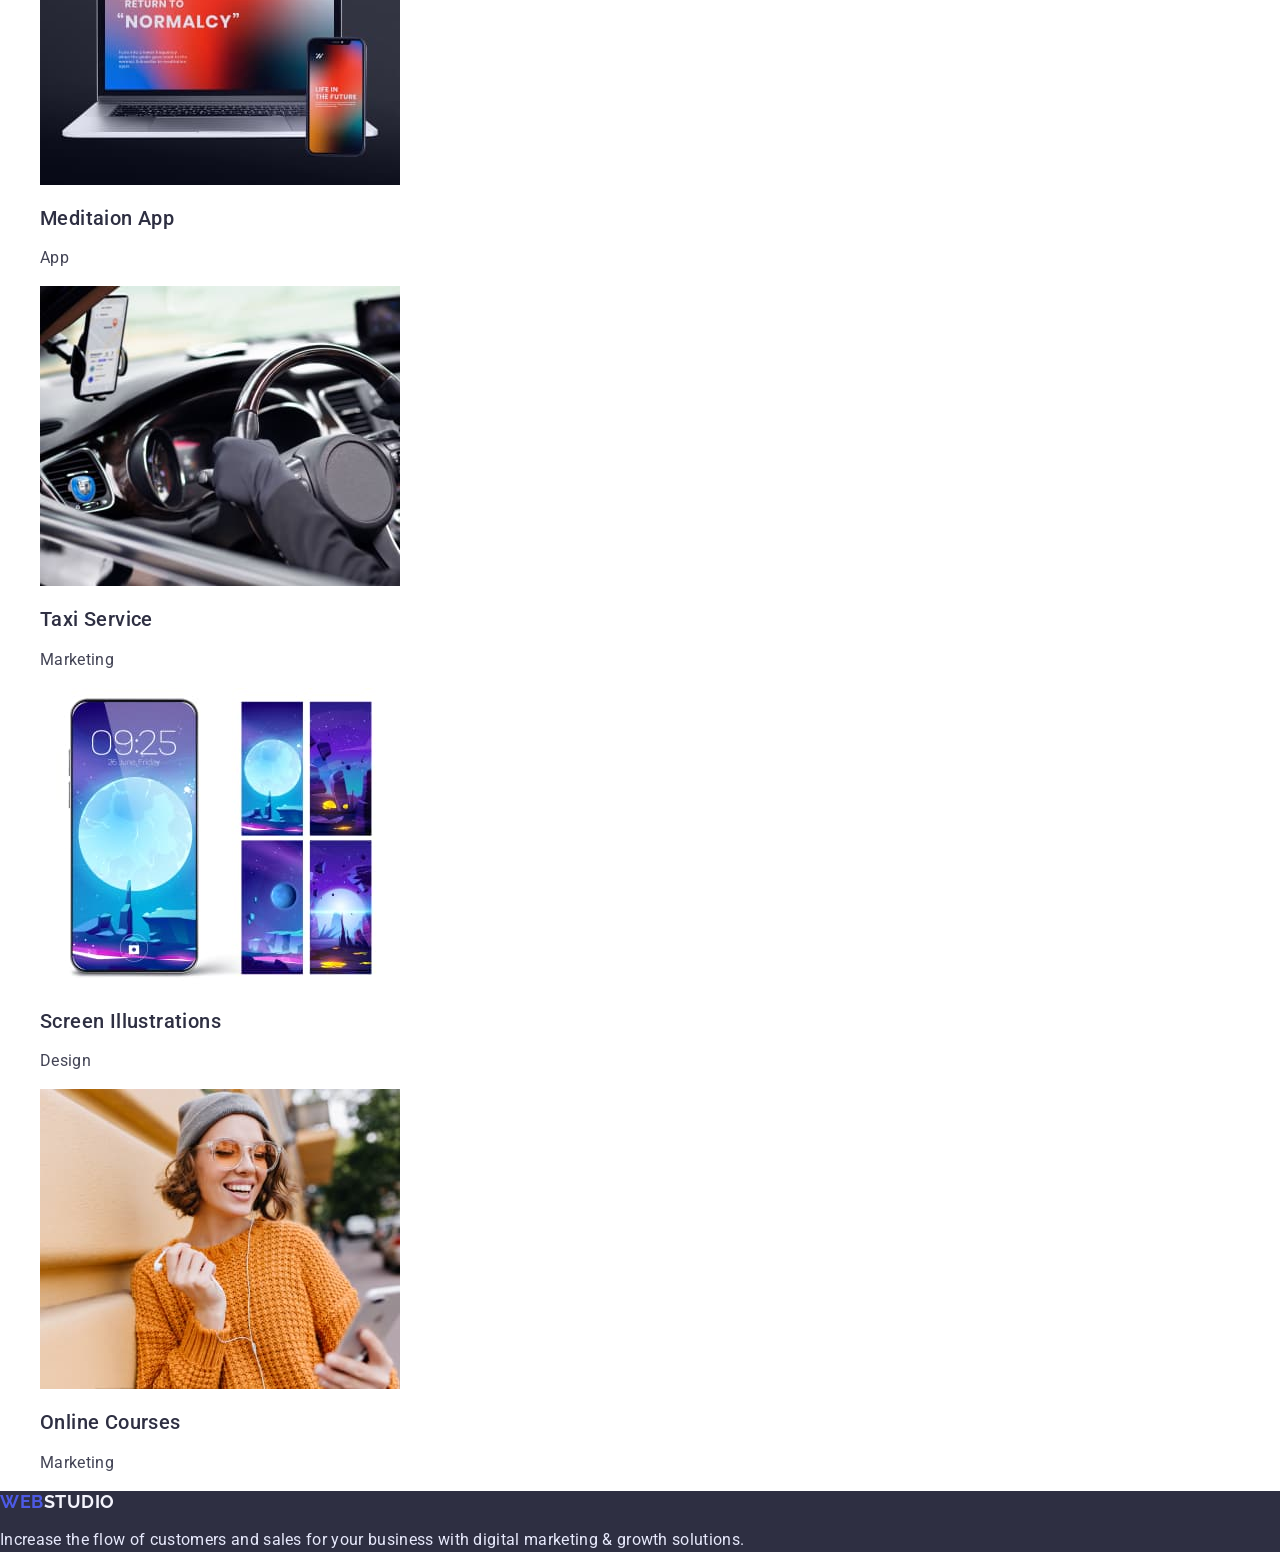
==== commit 173ef824: "add classes  and fonts" ====
--- a/index.html
+++ b/index.html
@@ -5,117 +5,224 @@
     <meta http-equiv="X-UA-Compatible" content="IE=edge" />
     <meta name="viewport" content="width=device-width, initial-scale=1.0" />
     <title>Web Studio</title>
+
+    <!-- #region modern-normalize -->
+    <link
+      rel="stylesheet"
+      href="https://cdnjs.cloudflare.com/ajax/libs/modern-normalize/3.0.1/modern-normalize.min.css"
+      integrity="sha512-q6WgHqiHlKyOqslT/lgBgodhd03Wp4BEqKeW6nNtlOY4quzyG3VoQKFrieaCeSnuVseNKRGpGeDU3qPmabCANg=="
+      crossorigin="anonymous"
+      referrerpolicy="no-referrer"
+    />
+    <!-- #endregion -->
+    <!-- #region fonts -->
+    <link rel="preconnect" href="https://fonts.googleapis.com" />
+    <link rel="preconnect" href="https://fonts.gstatic.com" crossorigin />
+    <link
+      href="https://fonts.googleapis.com/css2?family=Raleway:wght@700&family=Roboto:wght@400;500;700&display=swap"
+      rel="stylesheet"
+    />
+    <!-- #endregion fonts -->
+
+    <link rel="stylesheet" href="./css/styles.css" />
   </head>
 
-  <body>
-    <header>
-      <nav>
-        <a href="./index.html">WebStudio</a>
-        <ul>
-          <li><a href="">Studio</a></li>
-          <li><a href="">Portfolio</a></li>
-          <li><a href="">Contacts</a></li>
+  <body class="body">
+    <!-- #region Header -->
+    <header class="header">
+      <nav class="header-nav">
+        <a href="./index.html" class="header-logo link"
+          >web<span>studio</span></a
+        >
+        <ul class="header-list list">
+          <li><a href="" class="header-link link">Studio</a></li>
+          <li><a href="" class="header-link link">Portfolio</a></li>
+          <li><a href="" class="header-link link">Contacts</a></li>
         </ul>
       </nav>
       <address>
-        <ul>
-          <li><a href="mailto:info@devstudio.com">info@devstudio.com</a></li>
-          <li><a href="tel:+110001111111">+11 (000) 111-11-11</a></li>
+        <ul class="header-contacts list">
+          <li>
+            <a
+              href="mailto:info@devstudio.com"
+              class="header-contacts-item link"
+              >info@devstudio.com</a
+            >
+          </li>
+          <li>
+            <a href="tel:+110001111111" class="header-contacts-item link"
+              >+11 (000) 111-11-11</a
+            >
+          </li>
         </ul>
       </address>
     </header>
-
+    <!-- #endregion -->
     <main>
-      <section>
-        <h1>Effective Solutions for Your Business</h1>
-        <button type="button">Order Service</button>
-      </section>
-      <section>
-        <h2>Values</h2>
-        <ul>
-          <li>
-            <h3>Strategy</h3>
-            <p>
+      <!-- #region Hero -->
+      <section class="hero">
+        <h1 class="hero-title">Effective Solutions for Your Business</h1>
+        <button type="button" class="hero-button">Order Service</button>
+      </section>
+      <!-- #endregion -->
+      <!-- #region Values -->
+      <section class="values">
+        <h2 class="title visually-hidden">Values</h2>
+        <ul class="values-list list">
+          <li>
+            <h3 class="values-item">Strategy</h3>
+            <p class="values-item-text">
               Our goal is to identify the business problem to walk away with the
               perfect and creative solution.
             </p>
           </li>
           <li>
-            <h3>Punctuality</h3>
-            <p>
+            <h3 class="values-item">Punctuality</h3>
+            <p class="values-item-text">
               Bring the key message to the brand's audience for the best price
               within the shortest possible time.
             </p>
           </li>
           <li>
-            <h3>Diligence</h3>
-            <p>
+            <h3 class="values-item">Diligence</h3>
+            <p class="values-item-text">
               Research and confirm brands with the strongest digital growth
               opportunities and minimize risk.
             </p>
           </li>
           <li>
-            <h3>Technologies</h3>
-            <p>
+            <h3 class="values-item">Technologies</h3>
+            <p class="values-item-text">
               Design practice focused on digital experiences. We bring forth a
               deep passion for problem-solving.
             </p>
           </li>
         </ul>
       </section>
-      <section>
-        <h2>Our Team</h2>
-        <ul>
-          <li>
+      <!-- #endregion -->
+      <!-- #region Our Team -->
+      <section class="team">
+        <h2 class="team-title">Our Team</h2>
+        <ul class="team-list list">
+          <li class="team-item">
             <img
               src="./images/team-foto-1.jpg"
               alt="A foto of a member from our team - Mark Guerrero"
               width="264"
               height="260"
             />
-            <h3>Mark Guerrero</h3>
-            <p>Product Designer</p>
-          </li>
-          <li>
+            <h3 class="team-name">Mark Guerrero</h3>
+            <p class="team-position">Product Designer</p>
+          </li>
+          <li class="team-item">
             <img
               src="./images/team-foto-2.jpg"
               alt="A foto of a member from our team - Tom Ford"
               width="264"
               height="260"
             />
-            <h3>Tom Ford</h3>
-            <p>Frontend Developer</p>
-          </li>
-          <li>
+            <h3 class="team-name">Tom Ford</h3>
+            <p class="team-position">Frontend Developer</p>
+          </li>
+          <li class="team-item">
             <img
               src="./images/team-foto-3.jpg"
               alt="A foto of a member from our team - Camila Garcia"
               width="264"
               height="260"
             />
-            <h3>Camila Garcia</h3>
-            <p>Marketing</p>
-          </li>
-          <li>
+            <h3 class="team-name">Camila Garcia</h3>
+            <p class="team-position">Marketing</p>
+          </li>
+          <li class="team-item">
             <img
               src="./images/team-foto-4.jpg"
               alt="A foto of a member from our team - Daniel Wilson"
               width="264"
               height="260"
             />
-            <h3>Daniel Wilson</h3>
-            <p>UI Designer</p>
-          </li>
-        </ul>
-      </section>
+            <h3 class="team-name">Daniel Wilson</h3>
+            <p class="team-position">UI Designer</p>
+          </li>
+        </ul>
+      </section>
+      <!-- #endregion -->
+      <!-- #region Our Portfolio -->
+      <section class="portfolio">
+        <h2 class="visually-hidden">Our Portfolio</h2>
+        <ul class="portfolio-offer list">
+          <li class="portfolio-offer-item">
+            <img
+              src="./images/portfolio-pic-1.jpg"
+              alt="Inferface of an banking app"
+              width="360"
+              height="300"
+            />
+            <h2 class="offer-name">Banking App</h2>
+            <p class="offer-type">App</p>
+          </li>
+          <li class="portfolio-offer-item">
+            <img
+              src="./images/portfolio-pic-2.jpg"
+              alt="Process of cashless payment"
+              width="360"
+              height="300"
+            />
+            <h2 class="offer-name">Cashless Payment</h2>
+            <p class="offer-type">Marketing</p>
+          </li>
+          <li class="portfolio-offer-item">
+            <img
+              src="./images/portfolio-pic-3.jpg"
+              alt="Interface of an App on the screens of a computer and a mobile phone"
+              width="360"
+              height="300"
+            />
+            <h2 class="offer-name">Meditaion App</h2>
+            <p class="offer-type">App</p>
+          </li>
+          <li class="portfolio-offer-item">
+            <img
+              src="./images/portfolio-pic-4.jpg"
+              alt="Driver's seat in a car"
+              width="360"
+              height="300"
+            />
+            <h2 class="offer-name">Taxi Service</h2>
+            <p class="offer-type">Marketing</p>
+          </li>
+          <li class="portfolio-offer-item">
+            <img
+              src="./images/portfolio-pic-5.jpg"
+              alt="Design of screens of a mobile phone"
+              width="360"
+              height="300"
+            />
+            <h2 class="offer-name">Screen Illustrations</h2>
+            <p class="offer-type">Design</p>
+          </li>
+          <li class="portfolio-offer-item">
+            <img
+              src="./images/portfolio-pic-6.jpg"
+              alt="A smiling lady with a mobile phone"
+              width="360"
+              height="300"
+            />
+            <h2 class="offer-name">Online Courses</h2>
+            <p class="offer-type">Marketing</p>
+          </li>
+        </ul>
+      </section>
+      <!-- #endregion -->
     </main>
-
-    <footer>
-      <a href="./index.html">WebStudio</a>
-      <p>
+    <!-- #region Footer -->
+    <footer class="footer">
+      <a href="./index.html" class="footer-logo link">web<span>studio</span></a>
+      <p class="footer-text">
         Increase the flow of customers and sales for your business with digital
         marketing & growth solutions.
       </p>
     </footer>
+    <!-- #endregion -->
   </body>
 </html>
--- a/css/styles.css
+++ b/css/styles.css
@@ -0,0 +1,228 @@
+:root {
+  --main-title-color: #2e2f42;
+  --main-text-color: #434455;
+  --cl-accent: #4d5ae5;
+  --cl-focus: #404bbf;
+
+  --main-background-color: #ffffff;
+  --secondary-background-color: #2e2f42;
+  --button-background-color-accent: #4d5ae5;
+  --button-backgraound-focus: #404bbf;
+}
+
+/* #region General*/
+.body {
+  font-family: 'Roboto', sans-serif;
+}
+
+.list {
+  list-style: none;
+}
+
+.link {
+  text-decoration: none;
+}
+
+.visually-hidden {
+  position: absolute;
+  width: 1px;
+  height: 1px;
+  margin: -1px;
+  border: 0;
+  padding: 0;
+  white-space: nowrap;
+  clip-path: inset(100%);
+  clip: rect(0 0 0 0);
+  overflow: hidden;
+}
+/* #endregion */
+
+/* #region Header*/
+.header {
+  background-color: var(--main-background-color);
+}
+
+.header-logo {
+  font-family: 'Raleway', sans-serif;
+  font-weight: 700;
+  font-size: 18px;
+  line-height: 1.17;
+  letter-spacing: 0.03em;
+  text-transform: uppercase;
+  color: var(--cl-accent);
+}
+
+.header-logo > span {
+  color: var(--main-title-color);
+}
+
+.header-link {
+  font-weight: 500;
+  font-size: 16px;
+  line-height: 1.5;
+  letter-spacing: 0.32px;
+  color: var(--main-title-color);
+}
+
+.header-link:hover,
+.header-link:focus {
+  color: var(--cl-focus);
+}
+
+.header-contacts-item {
+  font-weight: 400;
+  font-size: 16px;
+  line-height: 1.5;
+  letter-spacing: 0.32px;
+  color: var(--main-text-color);
+}
+
+.header-contacts-item:hover,
+.header-contacts-item:focus {
+  color: var(--cl-focus);
+}
+/* #endregion */
+
+/* #region Hero*/
+.hero {
+  background-color: var(--secondary-background-color);
+}
+
+.hero-title {
+  font-weight: 700;
+  font-size: 56px;
+  line-height: 1.07;
+  letter-spacing: 1.12px;
+  color: #ffffff;
+  text-align: center;
+}
+
+.hero-button {
+  font-family: 'Roboto', sans-serif;
+  font-size: 16px;
+  line-height: 1.5;
+  letter-spacing: 0.64px;
+  color: #ffffff;
+  background-color: var(--button-background-color-accent);
+  cursor: pointer;
+}
+
+.hero-button:hover,
+.hero-button:focus {
+  color: #ffffff;
+  background-color: var(--button-backgraound-focus);
+}
+/* #endregion */
+
+/* #region Values*/
+.values {
+  background-color: var(--main-background-color);
+}
+
+.values-item {
+  font-weight: 500;
+  font-size: 20px;
+  line-height: 1.2;
+  letter-spacing: 0.4px;
+  color: var(--main-title-color);
+}
+
+.values-item-text {
+  font-size: 16px;
+  line-height: 1.5;
+  letter-spacing: 0.32px;
+  font-weight: 400;
+  color: var(--main-text-colo);
+}
+/* #endregion */
+
+/* #region  Our team*/
+.team {
+  background-color: #f4f4fd;
+}
+
+.team-title {
+  font-weight: 700;
+  font-size: 36px;
+  line-height: 1.11;
+  letter-spacing: 0.72px;
+  text-align: center;
+  color: var(--main-title-color);
+}
+
+.team-item {
+  background-color: var(--main-background-color);
+}
+
+.team-name {
+  font-weight: 500;
+  font-size: 20px;
+  line-height: 1.2;
+  letter-spacing: 0.4px;
+  text-align: center;
+  color: var(--main-title-color);
+}
+
+.team-position {
+  font-weight: 400;
+  font-size: 16px;
+  line-height: 1.5;
+  letter-spacing: 0.32px;
+  text-align: center;
+  color: var(--main-text-color);
+}
+/* #endregion */
+
+/* #region Our Portfolio*/
+.portfolio {
+  background-color: var(--main-background-color);
+}
+
+.portfolio-offer {
+}
+
+.portfolio-offer-item {
+}
+
+.offer-name {
+  font-weight: 500;
+  font-size: 20px;
+  line-height: 1.2;
+  letter-spacing: 0.4px;
+  color: var(--main-title-color);
+}
+
+.offer-type {
+  font-size: 16px;
+  line-height: 1.5;
+  letter-spacing: 0.32px;
+  color: var(--main-text-color);
+}
+/* #endregion */
+
+/* #region Footer*/
+.footer {
+  background-color: var(--secondary-background-color);
+}
+
+.footer-logo {
+  font-family: 'Raleway', sans-serif;
+  font-weight: 700;
+  font-size: 18px;
+  line-height: 1.17;
+  letter-spacing: 0.54px;
+  text-transform: uppercase;
+  color: var(--cl-accent);
+}
+
+.footer-logo > span {
+  color: #f4f4fd;
+}
+
+.footer-text {
+  font-size: 16px;
+  line-height: 1.5;
+  letter-spacing: 0.32px;
+  color: #e7e9fc;
+}
+/* #endregion */
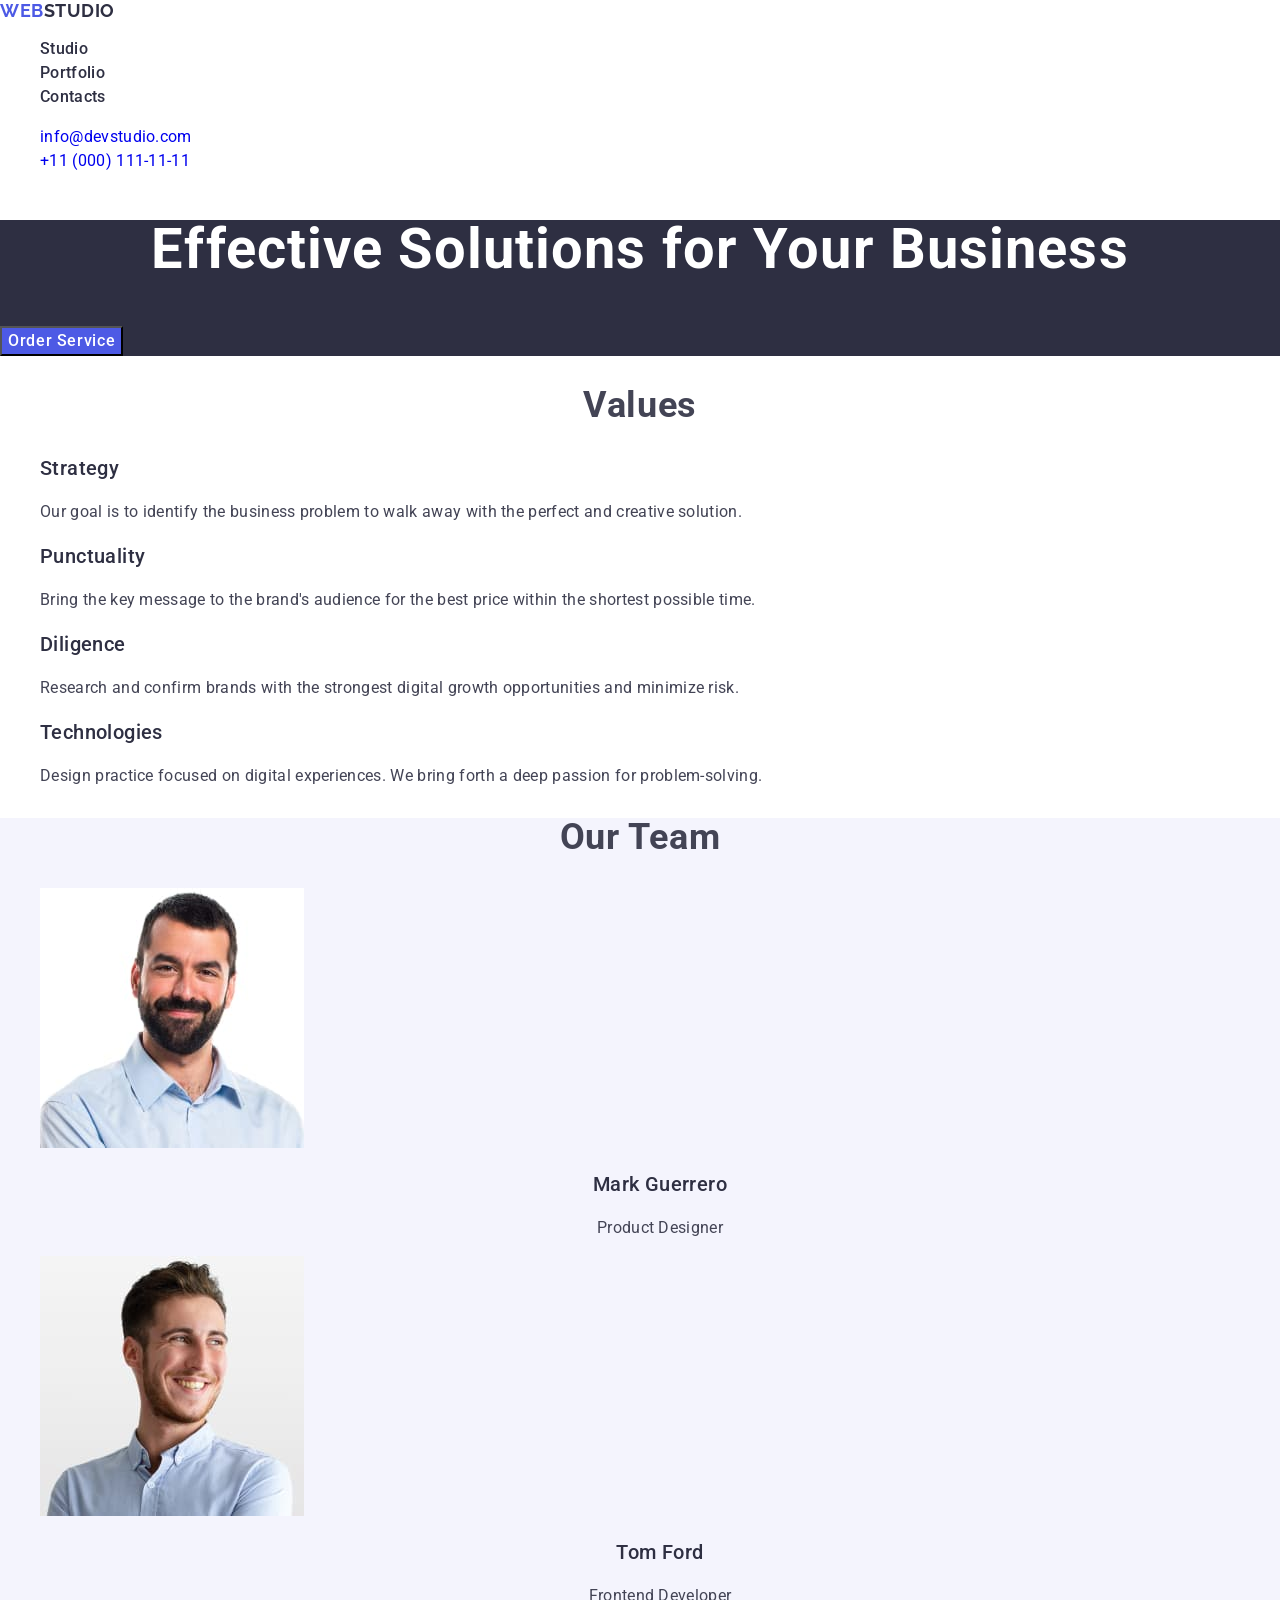
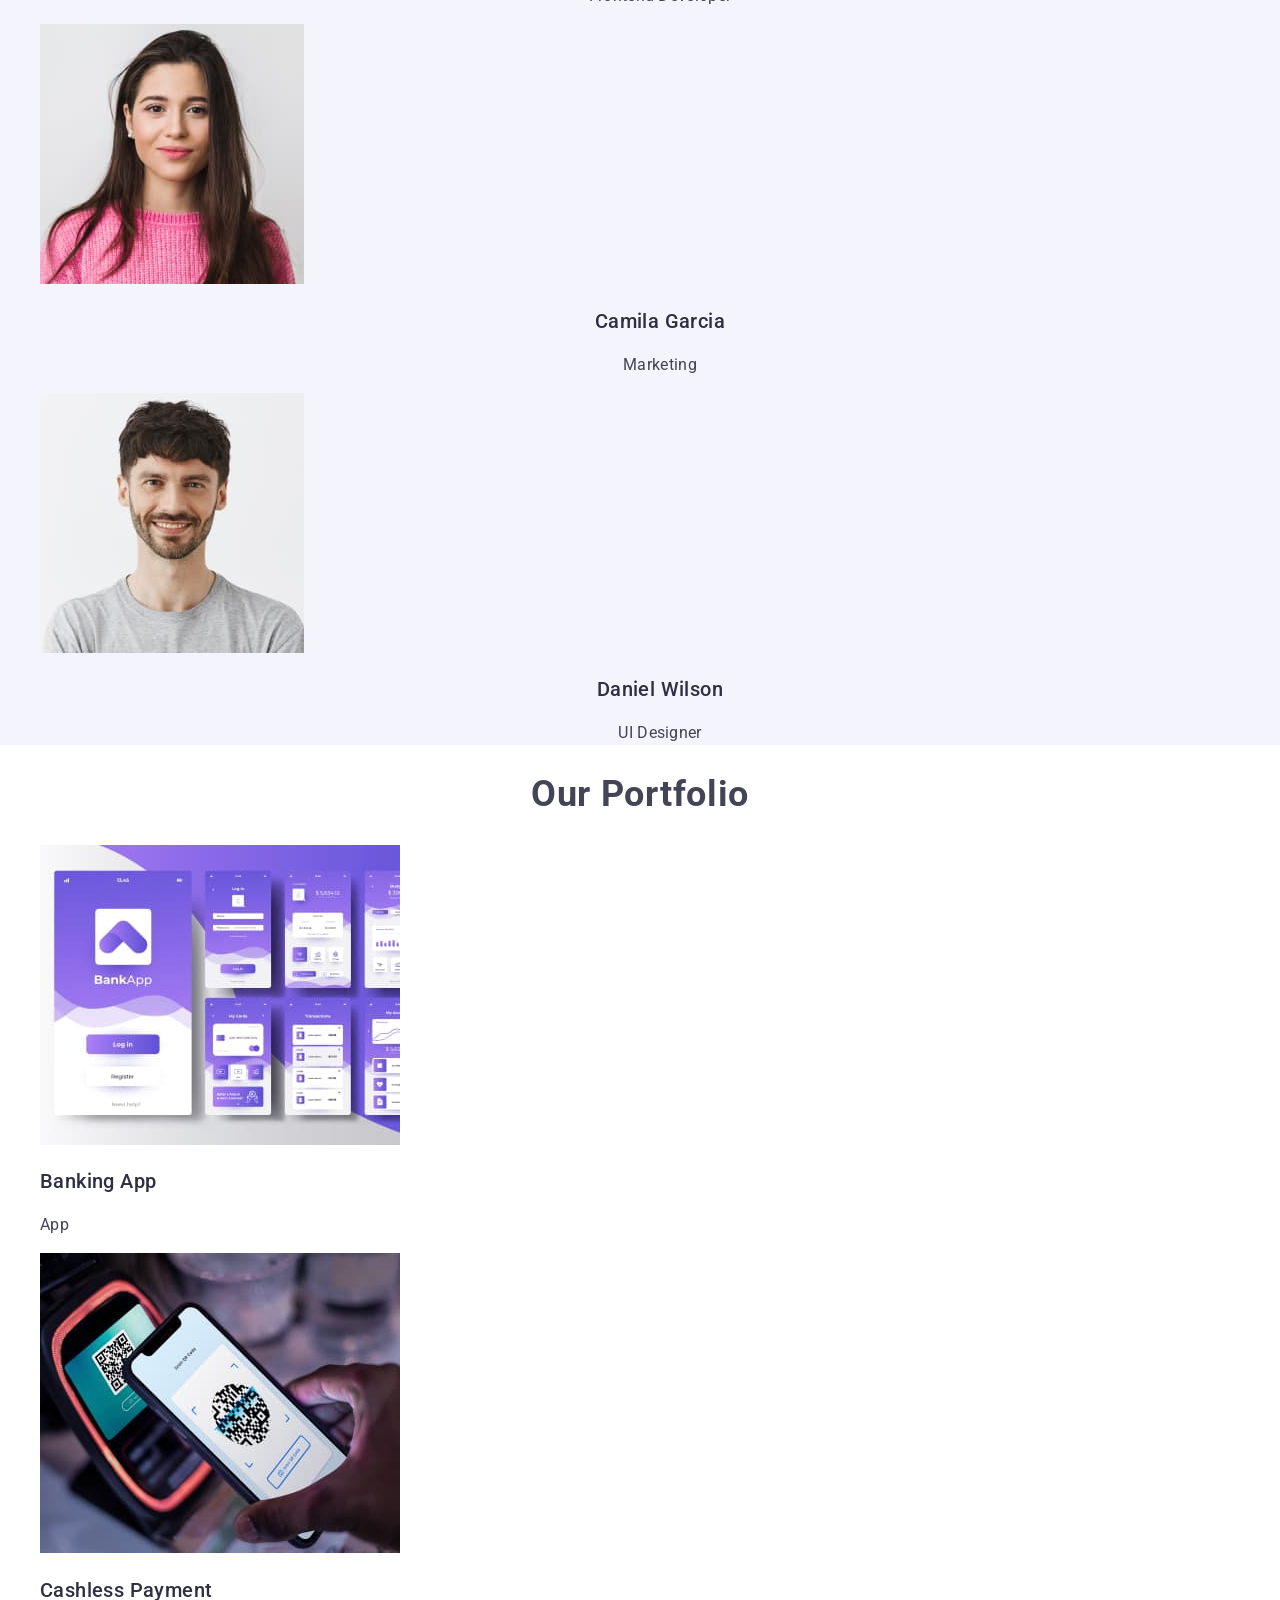
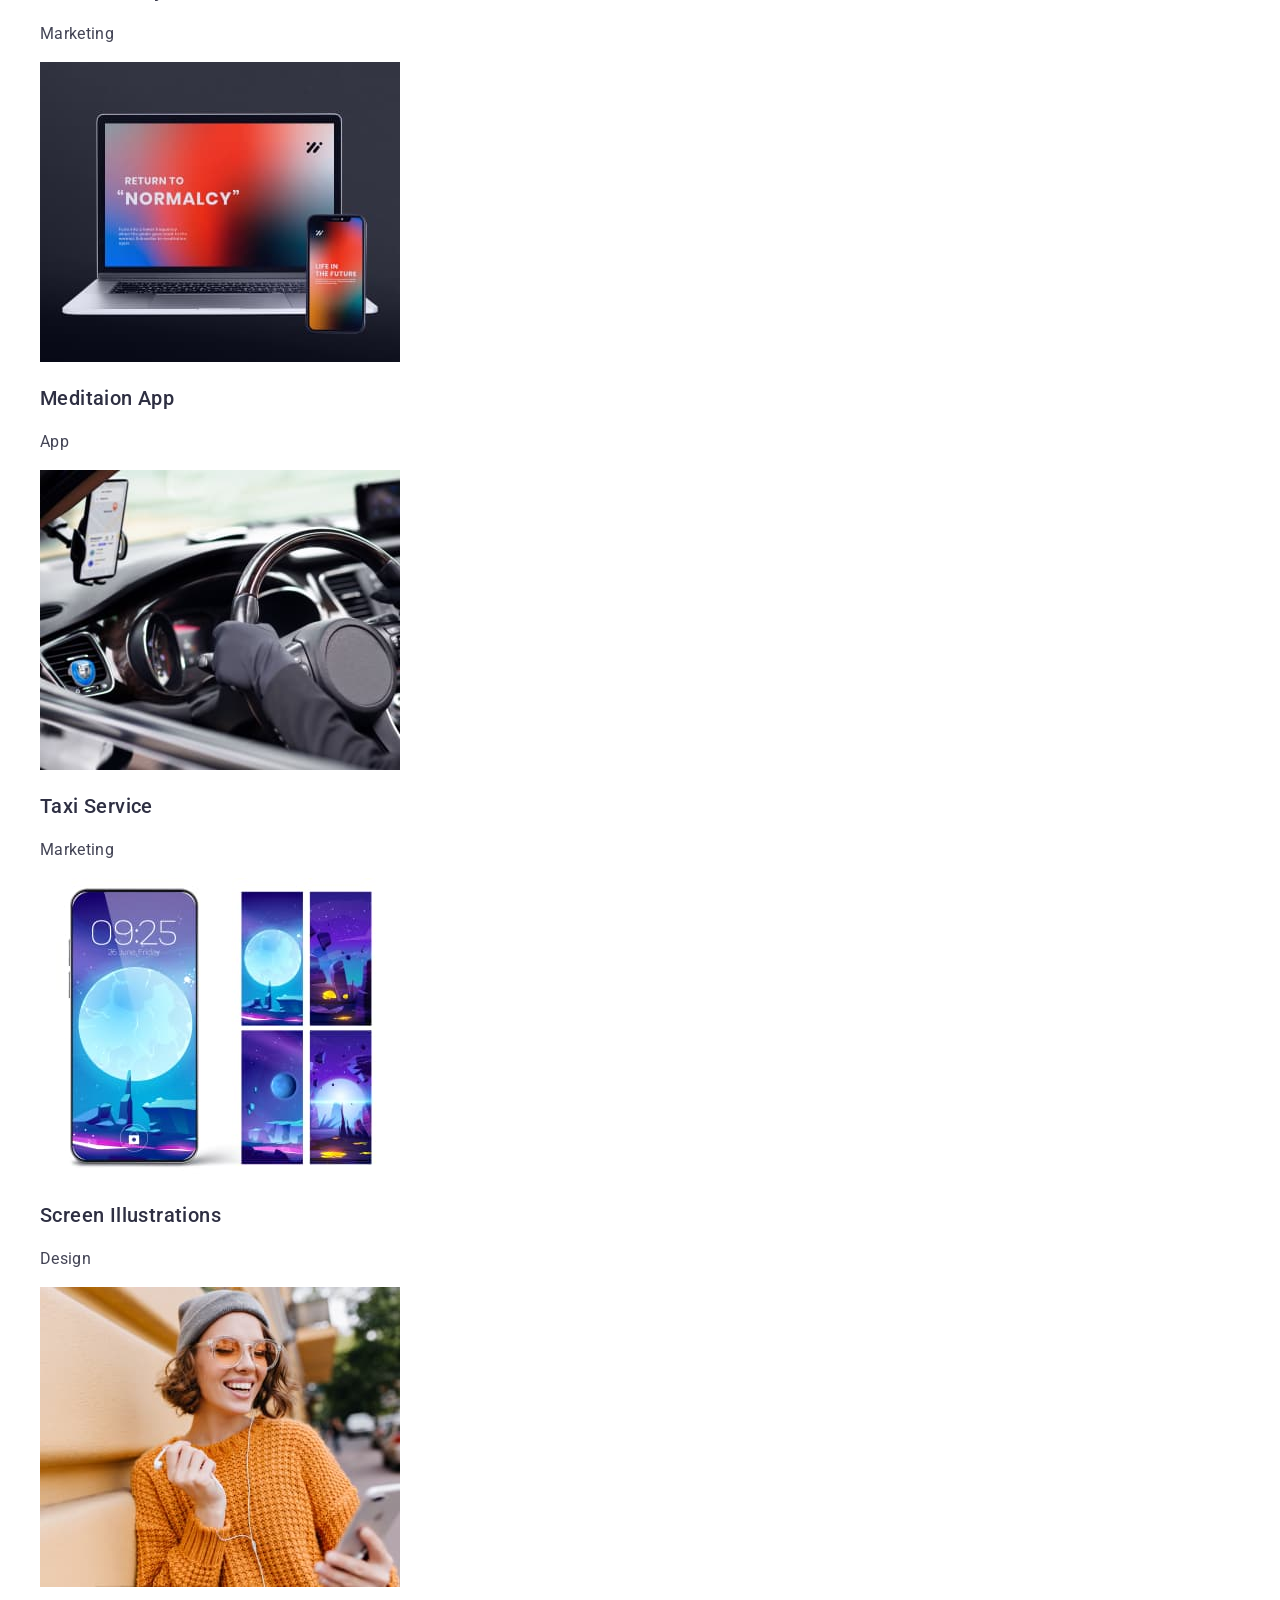
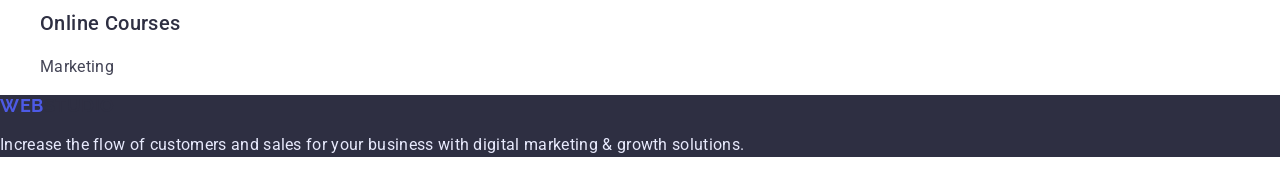
==== commit 05f0bef8: "adjusted code" ====
--- a/index.html
+++ b/index.html
@@ -32,15 +32,15 @@
     <header class="header">
       <nav class="header-nav">
         <a href="./index.html" class="header-logo link"
-          >web<span>studio</span></a
+          >web<span class="logo-span">studio</span></a
         >
         <ul class="header-list list">
-          <li><a href="" class="header-link link">Studio</a></li>
+          <li><a href="./index.html" class="header-link link">Studio</a></li>
           <li><a href="" class="header-link link">Portfolio</a></li>
           <li><a href="" class="header-link link">Contacts</a></li>
         </ul>
       </nav>
-      <address>
+      <address class="header-address">
         <ul class="header-contacts list">
           <li>
             <a
@@ -102,7 +102,7 @@
       <!-- #endregion -->
       <!-- #region Our Team -->
       <section class="team">
-        <h2 class="team-title">Our Team</h2>
+        <h2 class="title">Our Team</h2>
         <ul class="team-list list">
           <li class="team-item">
             <img
@@ -149,7 +149,7 @@
       <!-- #endregion -->
       <!-- #region Our Portfolio -->
       <section class="portfolio">
-        <h2 class="visually-hidden">Our Portfolio</h2>
+        <h2 class="title">Our Portfolio</h2>
         <ul class="portfolio-offer list">
           <li class="portfolio-offer-item">
             <img
@@ -158,7 +158,7 @@
               width="360"
               height="300"
             />
-            <h2 class="offer-name">Banking App</h2>
+            <h3 class="offer-name">Banking App</h3>
             <p class="offer-type">App</p>
           </li>
           <li class="portfolio-offer-item">
@@ -168,7 +168,7 @@
               width="360"
               height="300"
             />
-            <h2 class="offer-name">Cashless Payment</h2>
+            <h3 class="offer-name">Cashless Payment</h3>
             <p class="offer-type">Marketing</p>
           </li>
           <li class="portfolio-offer-item">
@@ -178,7 +178,7 @@
               width="360"
               height="300"
             />
-            <h2 class="offer-name">Meditaion App</h2>
+            <h3 class="offer-name">Meditaion App</h3>
             <p class="offer-type">App</p>
           </li>
           <li class="portfolio-offer-item">
@@ -188,7 +188,7 @@
               width="360"
               height="300"
             />
-            <h2 class="offer-name">Taxi Service</h2>
+            <h3 class="offer-name">Taxi Service</h3>
             <p class="offer-type">Marketing</p>
           </li>
           <li class="portfolio-offer-item">
@@ -198,7 +198,7 @@
               width="360"
               height="300"
             />
-            <h2 class="offer-name">Screen Illustrations</h2>
+            <h3 class="offer-name">Screen Illustrations</h3>
             <p class="offer-type">Design</p>
           </li>
           <li class="portfolio-offer-item">
@@ -208,7 +208,7 @@
               width="360"
               height="300"
             />
-            <h2 class="offer-name">Online Courses</h2>
+            <h3 class="offer-name">Online Courses</h3>
             <p class="offer-type">Marketing</p>
           </li>
         </ul>
@@ -217,7 +217,9 @@
     </main>
     <!-- #region Footer -->
     <footer class="footer">
-      <a href="./index.html" class="footer-logo link">web<span>studio</span></a>
+      <a href="./index.html" class="footer-logo link"
+        >web<span class="logo-span">studio</span></a
+      >
       <p class="footer-text">
         Increase the flow of customers and sales for your business with digital
         marketing & growth solutions.
--- a/css/styles.css
+++ b/css/styles.css
@@ -13,6 +13,8 @@
 /* #region General*/
 .body {
   font-family: 'Roboto', sans-serif;
+  color: var(--main-text-color);
+  background-color: var(--main-background-color);
 }
 
 .list {
@@ -23,7 +25,7 @@
   text-decoration: none;
 }
 
-.visually-hidden {
+/* .visually-hidden {
   position: absolute;
   width: 1px;
   height: 1px;
@@ -34,12 +36,11 @@
   clip-path: inset(100%);
   clip: rect(0 0 0 0);
   overflow: hidden;
-}
+} */
 /* #endregion */
 
 /* #region Header*/
 .header {
-  background-color: var(--main-background-color);
 }
 
 .header-logo {
@@ -52,7 +53,7 @@
   color: var(--cl-accent);
 }
 
-.header-logo > span {
+.logo-span {
   color: var(--main-title-color);
 }
 
@@ -69,12 +70,15 @@
   color: var(--cl-focus);
 }
 
+.header-address {
+  font-style: normal;
+}
+
 .header-contacts-item {
   font-weight: 400;
   font-size: 16px;
   line-height: 1.5;
   letter-spacing: 0.32px;
-  color: var(--main-text-color);
 }
 
 .header-contacts-item:hover,
@@ -101,6 +105,7 @@
   font-family: 'Roboto', sans-serif;
   font-size: 16px;
   line-height: 1.5;
+  font-weight: 500;
   letter-spacing: 0.64px;
   color: #ffffff;
   background-color: var(--button-background-color-accent);
@@ -116,7 +121,6 @@
 
 /* #region Values*/
 .values {
-  background-color: var(--main-background-color);
 }
 
 .values-item {
@@ -132,7 +136,7 @@
   line-height: 1.5;
   letter-spacing: 0.32px;
   font-weight: 400;
-  color: var(--main-text-colo);
+  color: var(--main-text-color);
 }
 /* #endregion */
 
@@ -141,17 +145,17 @@
   background-color: #f4f4fd;
 }
 
-.team-title {
+.title {
   font-weight: 700;
   font-size: 36px;
   line-height: 1.11;
   letter-spacing: 0.72px;
   text-align: center;
+  text-transform: capitalize
   color: var(--main-title-color);
 }
 
 .team-item {
-  background-color: var(--main-background-color);
 }
 
 .team-name {
@@ -169,13 +173,11 @@
   line-height: 1.5;
   letter-spacing: 0.32px;
   text-align: center;
-  color: var(--main-text-color);
 }
 /* #endregion */
 
 /* #region Our Portfolio*/
 .portfolio {
-  background-color: var(--main-background-color);
 }
 
 .portfolio-offer {
@@ -196,7 +198,6 @@
   font-size: 16px;
   line-height: 1.5;
   letter-spacing: 0.32px;
-  color: var(--main-text-color);
 }
 /* #endregion */
 
@@ -215,7 +216,7 @@
   color: var(--cl-accent);
 }
 
-.footer-logo > span {
+.class="logo-span" {
   color: #f4f4fd;
 }
 
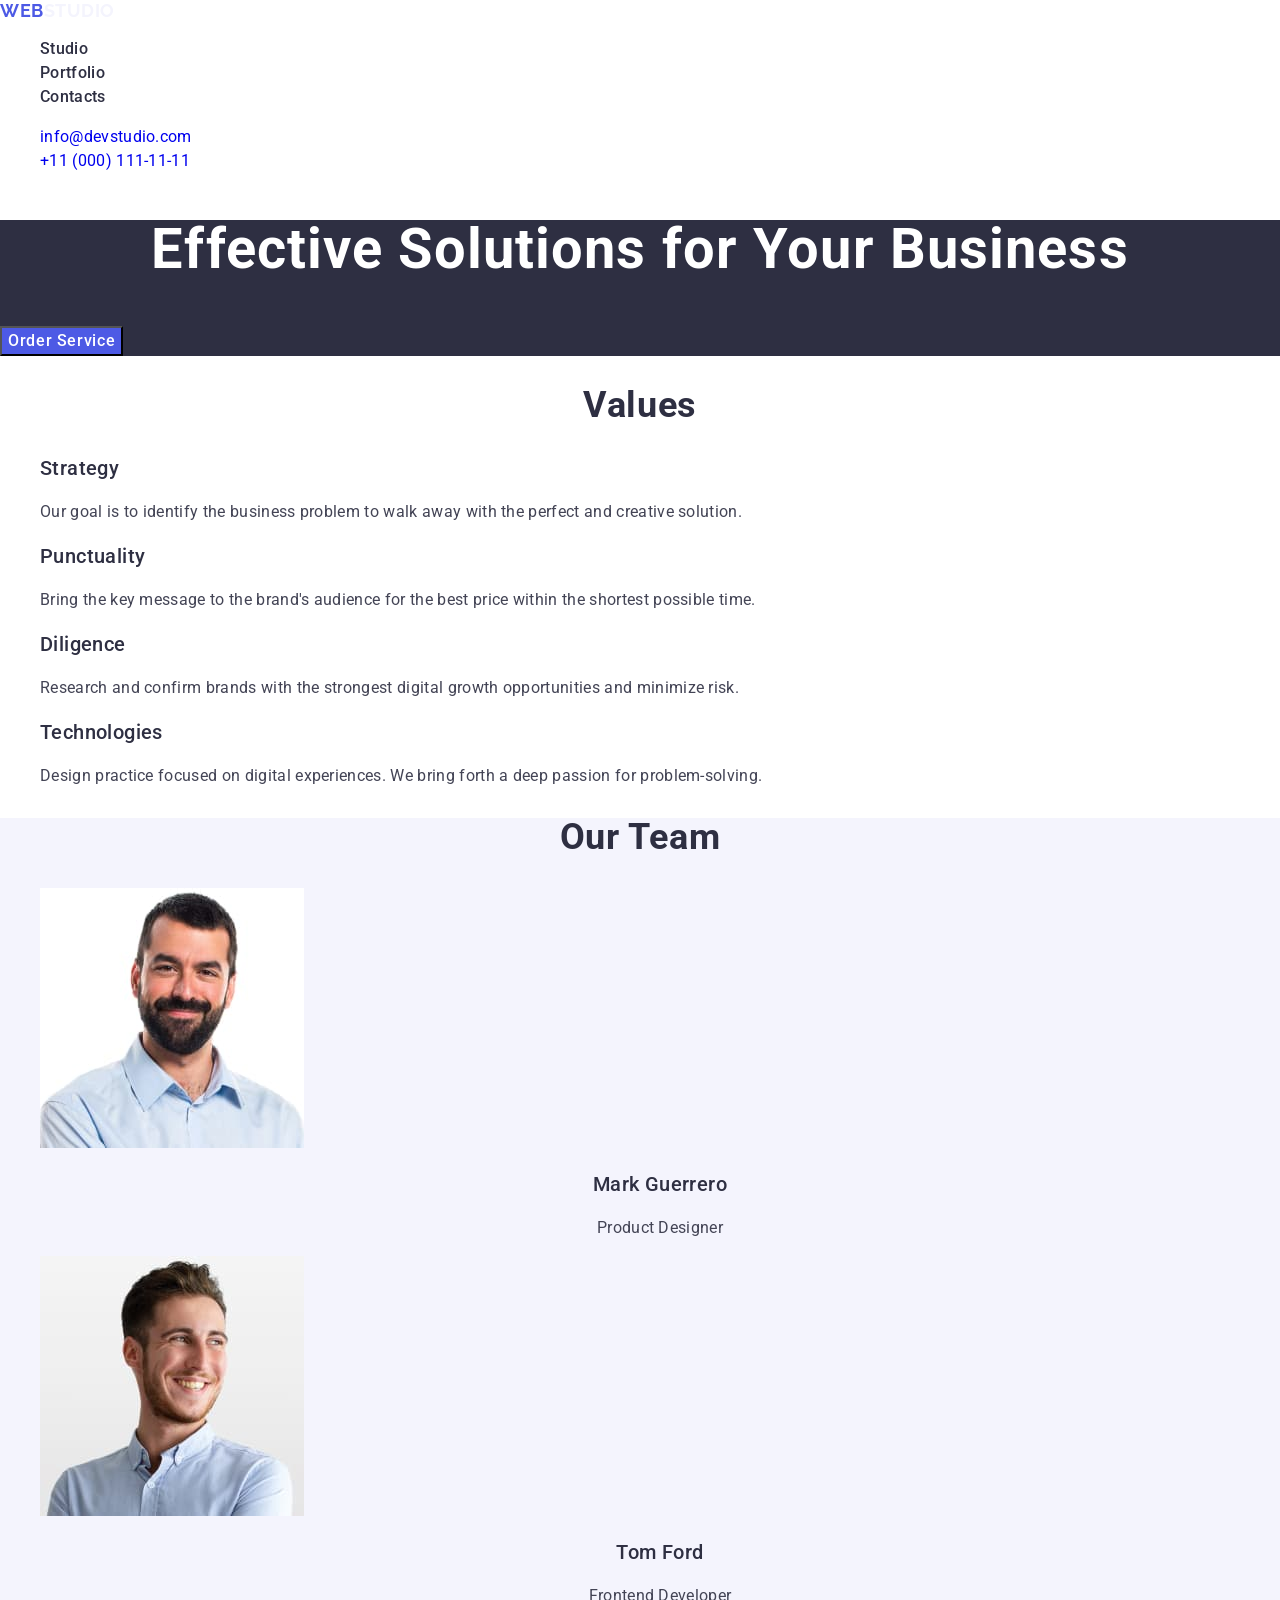
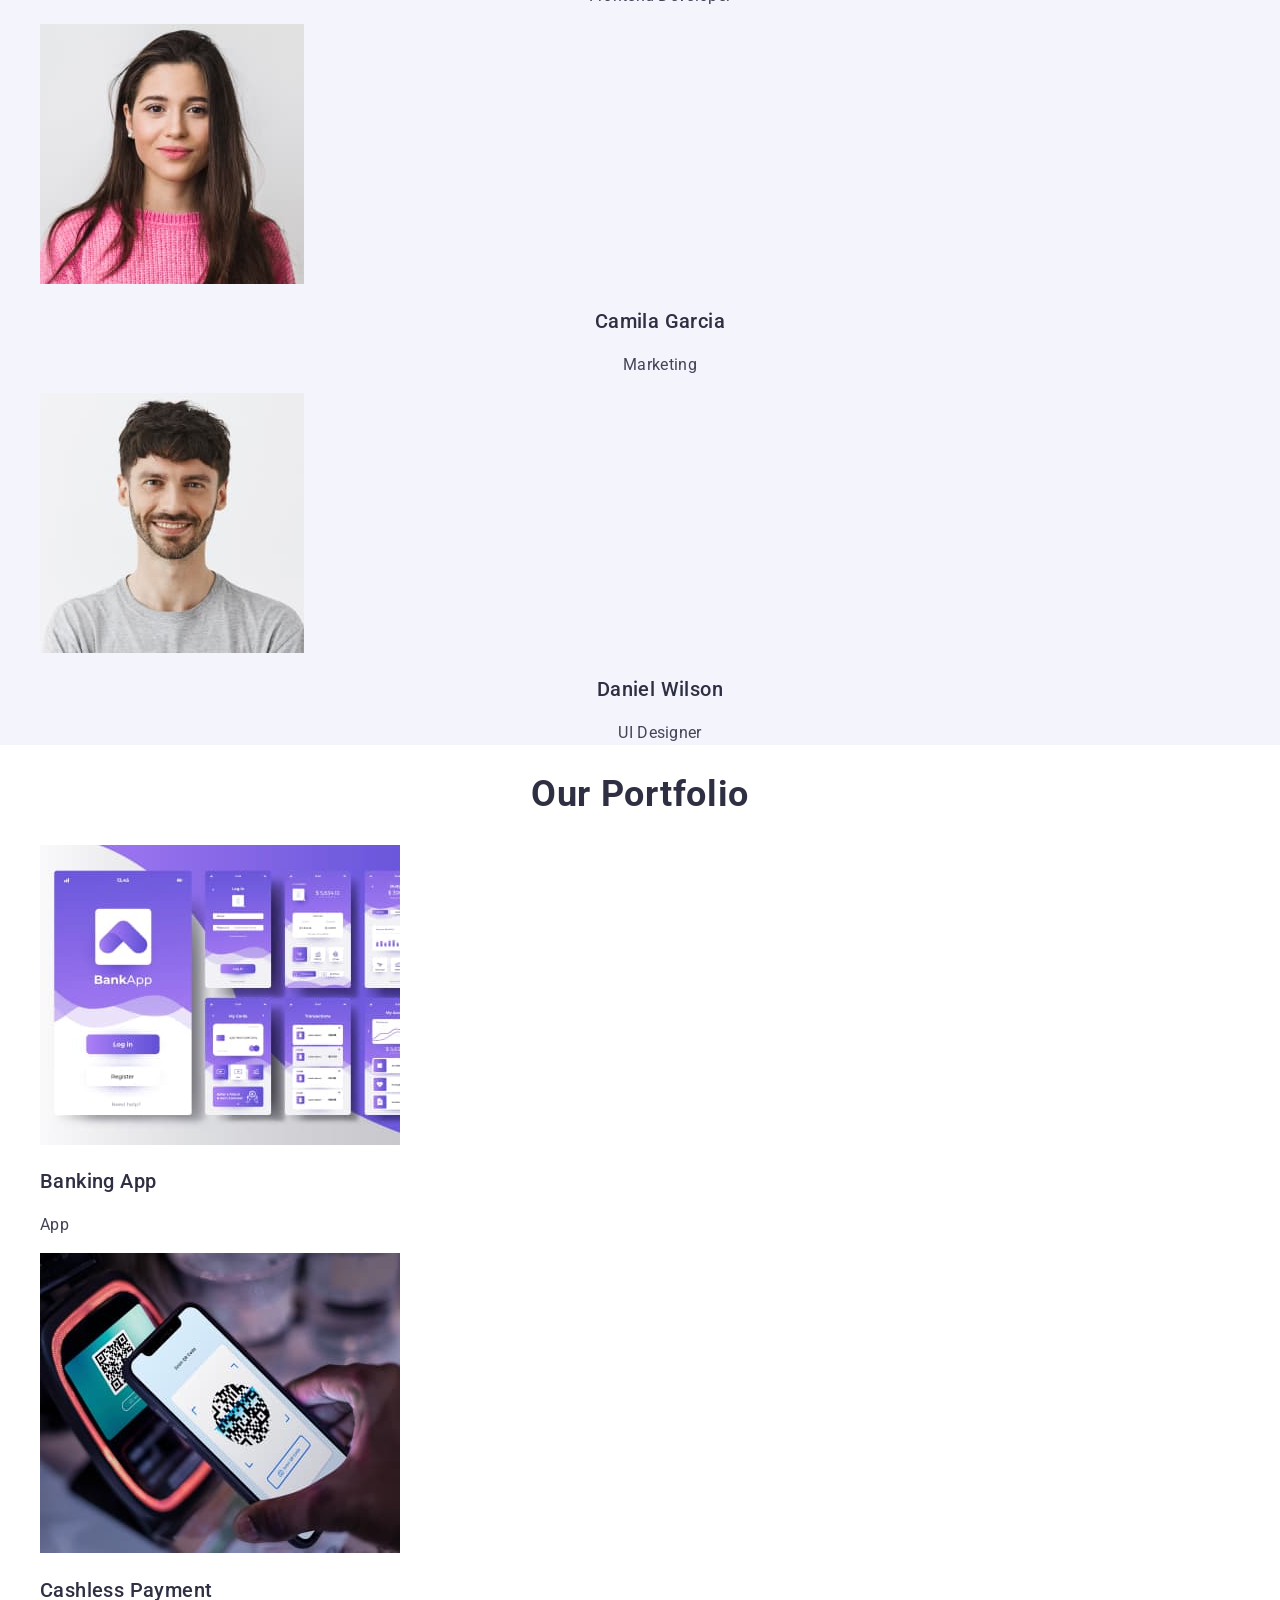
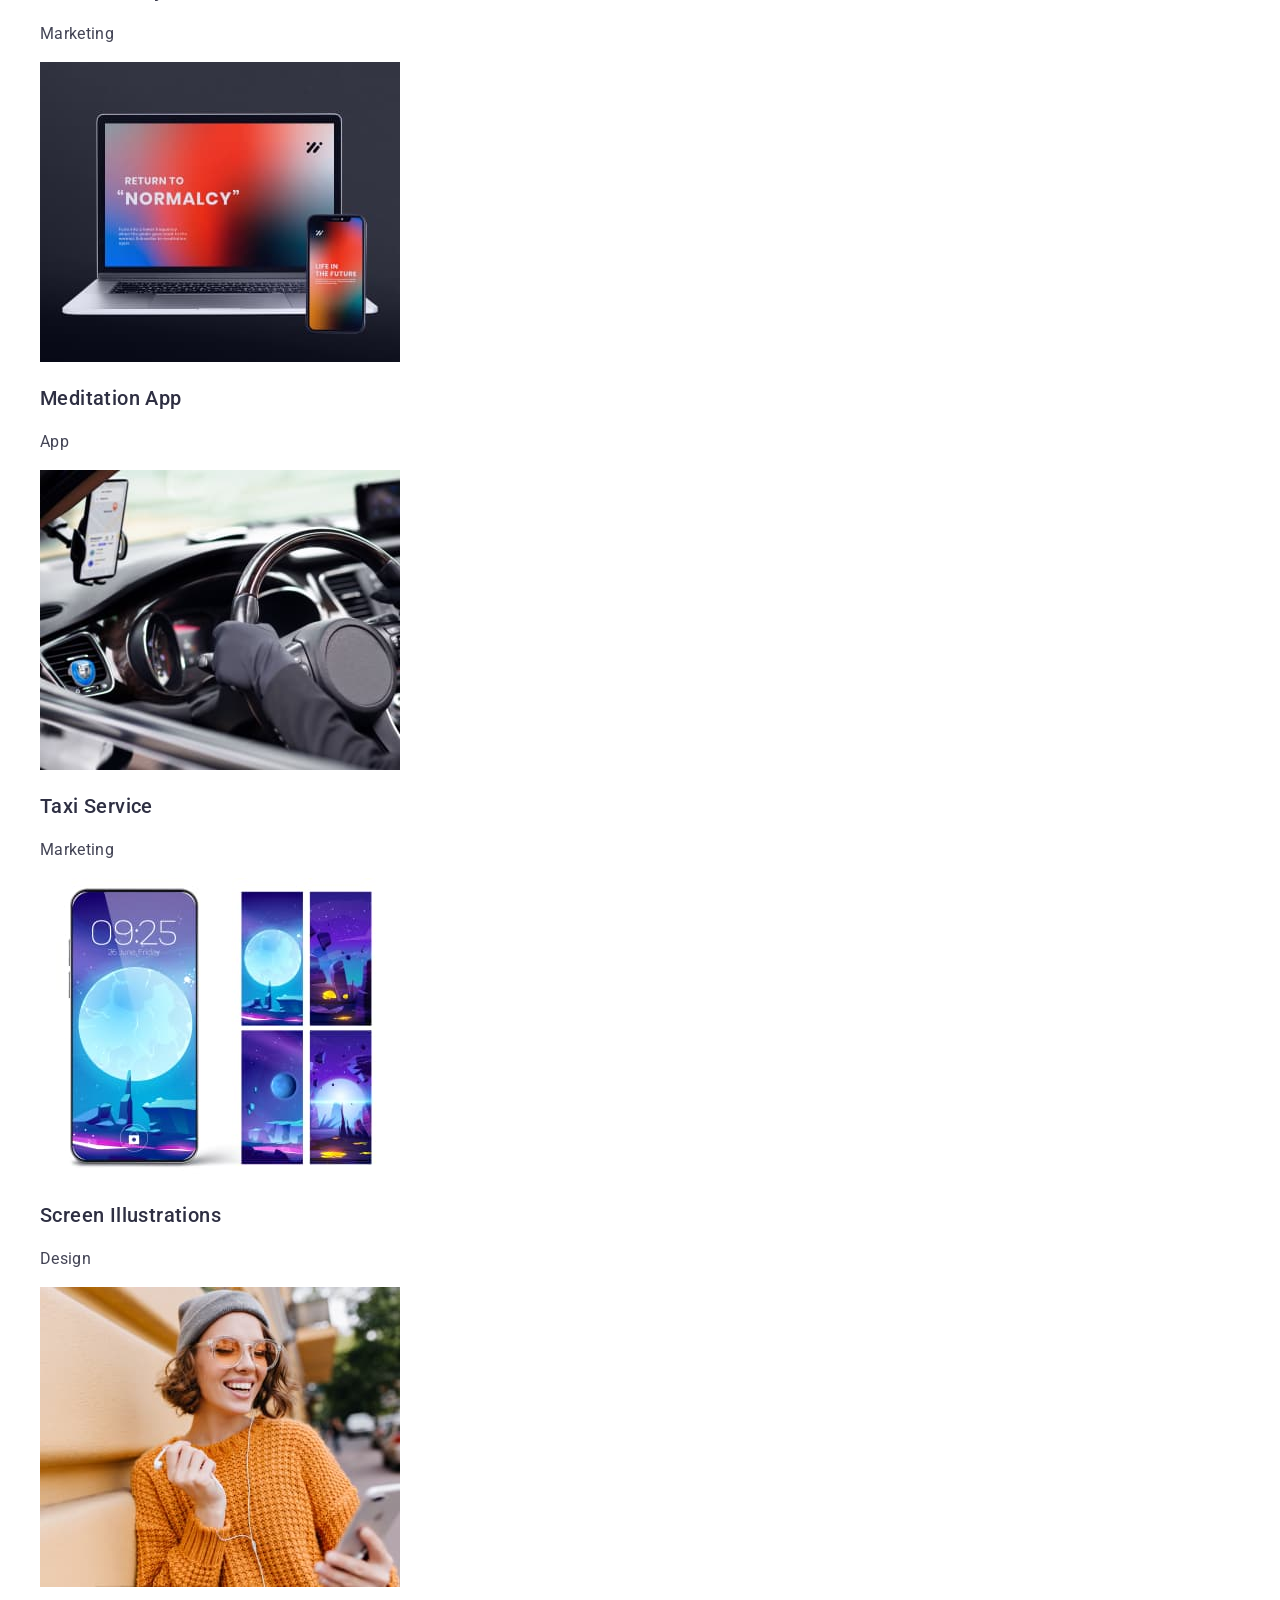
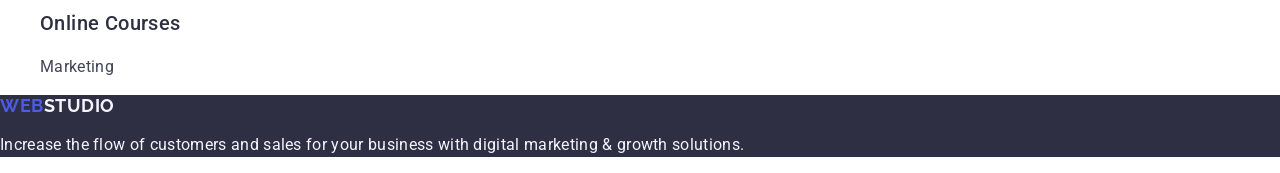
==== commit e1a26ca0: "add adjustments" ====
--- a/index.html
+++ b/index.html
@@ -32,7 +32,7 @@
     <header class="header">
       <nav class="header-nav">
         <a href="./index.html" class="header-logo link"
-          >web<span class="logo-span">studio</span></a
+          >Web<span class="logo-span">Studio</span></a
         >
         <ul class="header-list list">
           <li><a href="./index.html" class="header-link link">Studio</a></li>
@@ -112,7 +112,7 @@
               height="260"
             />
             <h3 class="team-name">Mark Guerrero</h3>
-            <p class="team-position">Product Designer</p>
+            <p class="team-job-title">Product Designer</p>
           </li>
           <li class="team-item">
             <img
@@ -122,7 +122,7 @@
               height="260"
             />
             <h3 class="team-name">Tom Ford</h3>
-            <p class="team-position">Frontend Developer</p>
+            <p class="team-job-title">Frontend Developer</p>
           </li>
           <li class="team-item">
             <img
@@ -132,7 +132,7 @@
               height="260"
             />
             <h3 class="team-name">Camila Garcia</h3>
-            <p class="team-position">Marketing</p>
+            <p class="team-job-title">Marketing</p>
           </li>
           <li class="team-item">
             <img
@@ -142,7 +142,7 @@
               height="260"
             />
             <h3 class="team-name">Daniel Wilson</h3>
-            <p class="team-position">UI Designer</p>
+            <p class="team-job-title">UI Designer</p>
           </li>
         </ul>
       </section>
@@ -178,7 +178,7 @@
               width="360"
               height="300"
             />
-            <h3 class="offer-name">Meditaion App</h3>
+            <h3 class="offer-name">Meditation App</h3>
             <p class="offer-type">App</p>
           </li>
           <li class="portfolio-offer-item">
@@ -218,7 +218,7 @@
     <!-- #region Footer -->
     <footer class="footer">
       <a href="./index.html" class="footer-logo link"
-        >web<span class="logo-span">studio</span></a
+        >Web<span class="logo-span">Studio</span></a
       >
       <p class="footer-text">
         Increase the flow of customers and sales for your business with digital
--- a/css/styles.css
+++ b/css/styles.css
@@ -25,18 +25,6 @@
   text-decoration: none;
 }
 
-/* .visually-hidden {
-  position: absolute;
-  width: 1px;
-  height: 1px;
-  margin: -1px;
-  border: 0;
-  padding: 0;
-  white-space: nowrap;
-  clip-path: inset(100%);
-  clip: rect(0 0 0 0);
-  overflow: hidden;
-} */
 /* #endregion */
 
 /* #region Header*/
@@ -151,7 +139,7 @@
   line-height: 1.11;
   letter-spacing: 0.72px;
   text-align: center;
-  text-transform: capitalize
+  text-transform: capitalize;
   color: var(--main-title-color);
 }
 
@@ -167,7 +155,7 @@
   color: var(--main-title-color);
 }
 
-.team-position {
+.team-job-title {
   font-weight: 400;
   font-size: 16px;
   line-height: 1.5;
@@ -216,7 +204,7 @@
   color: var(--cl-accent);
 }
 
-.class="logo-span" {
+.logo-span {
   color: #f4f4fd;
 }
 
@@ -224,6 +212,6 @@
   font-size: 16px;
   line-height: 1.5;
   letter-spacing: 0.32px;
-  color: #e7e9fc;
-}
-/* #endregion */
+  color: #f4f4fd;
+}
+/* #endregion */
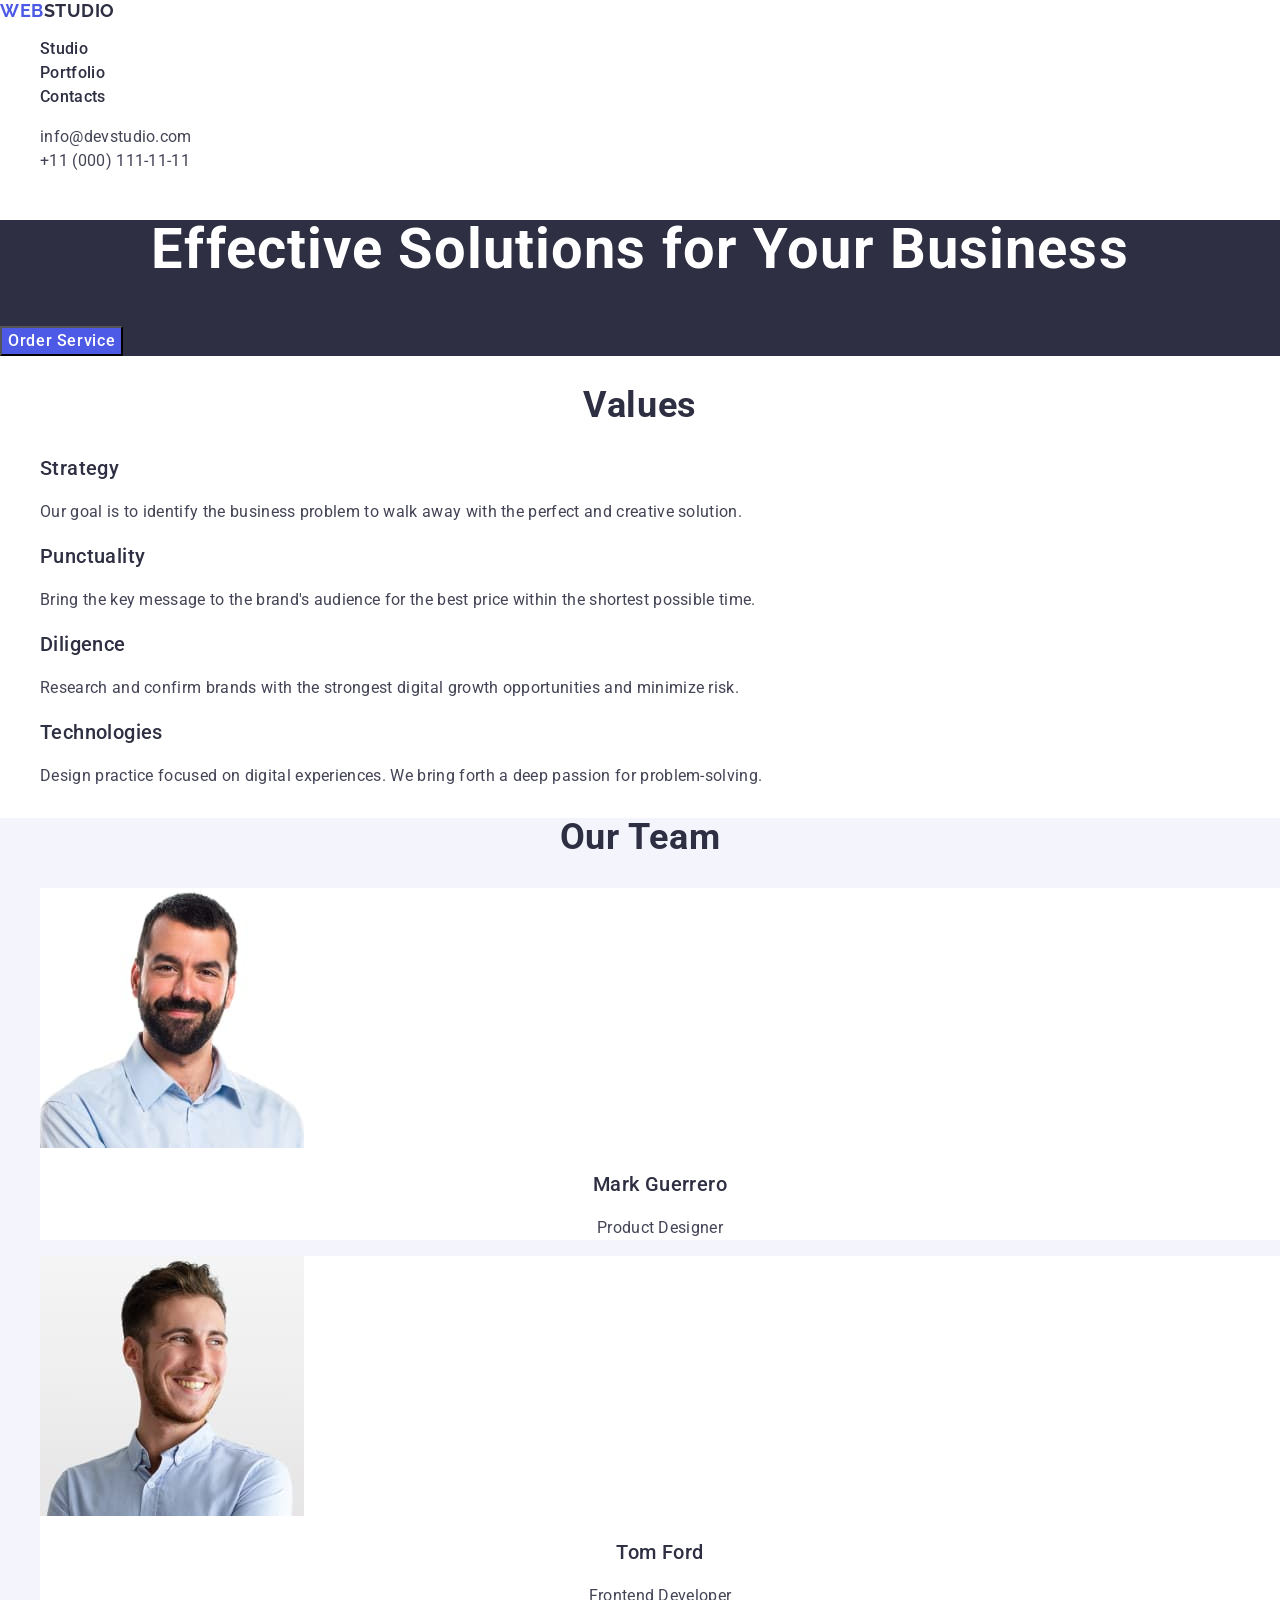
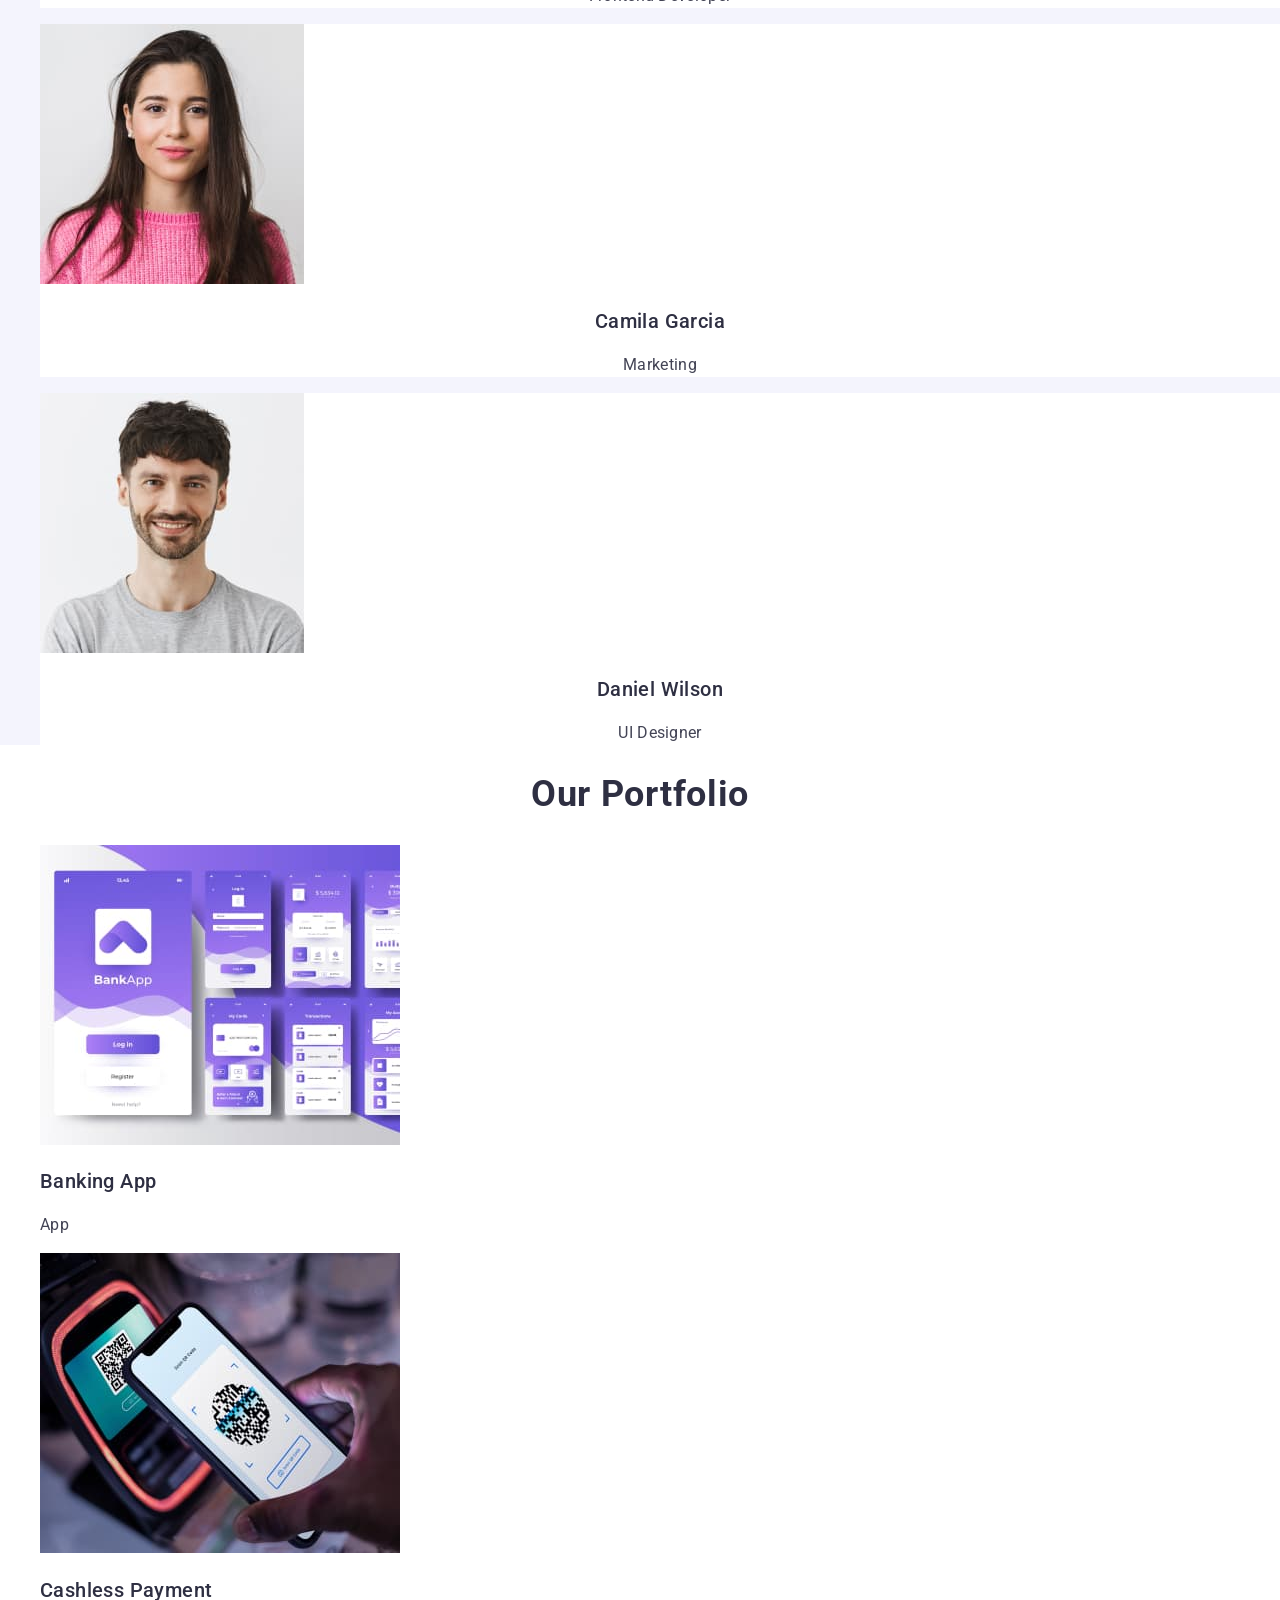
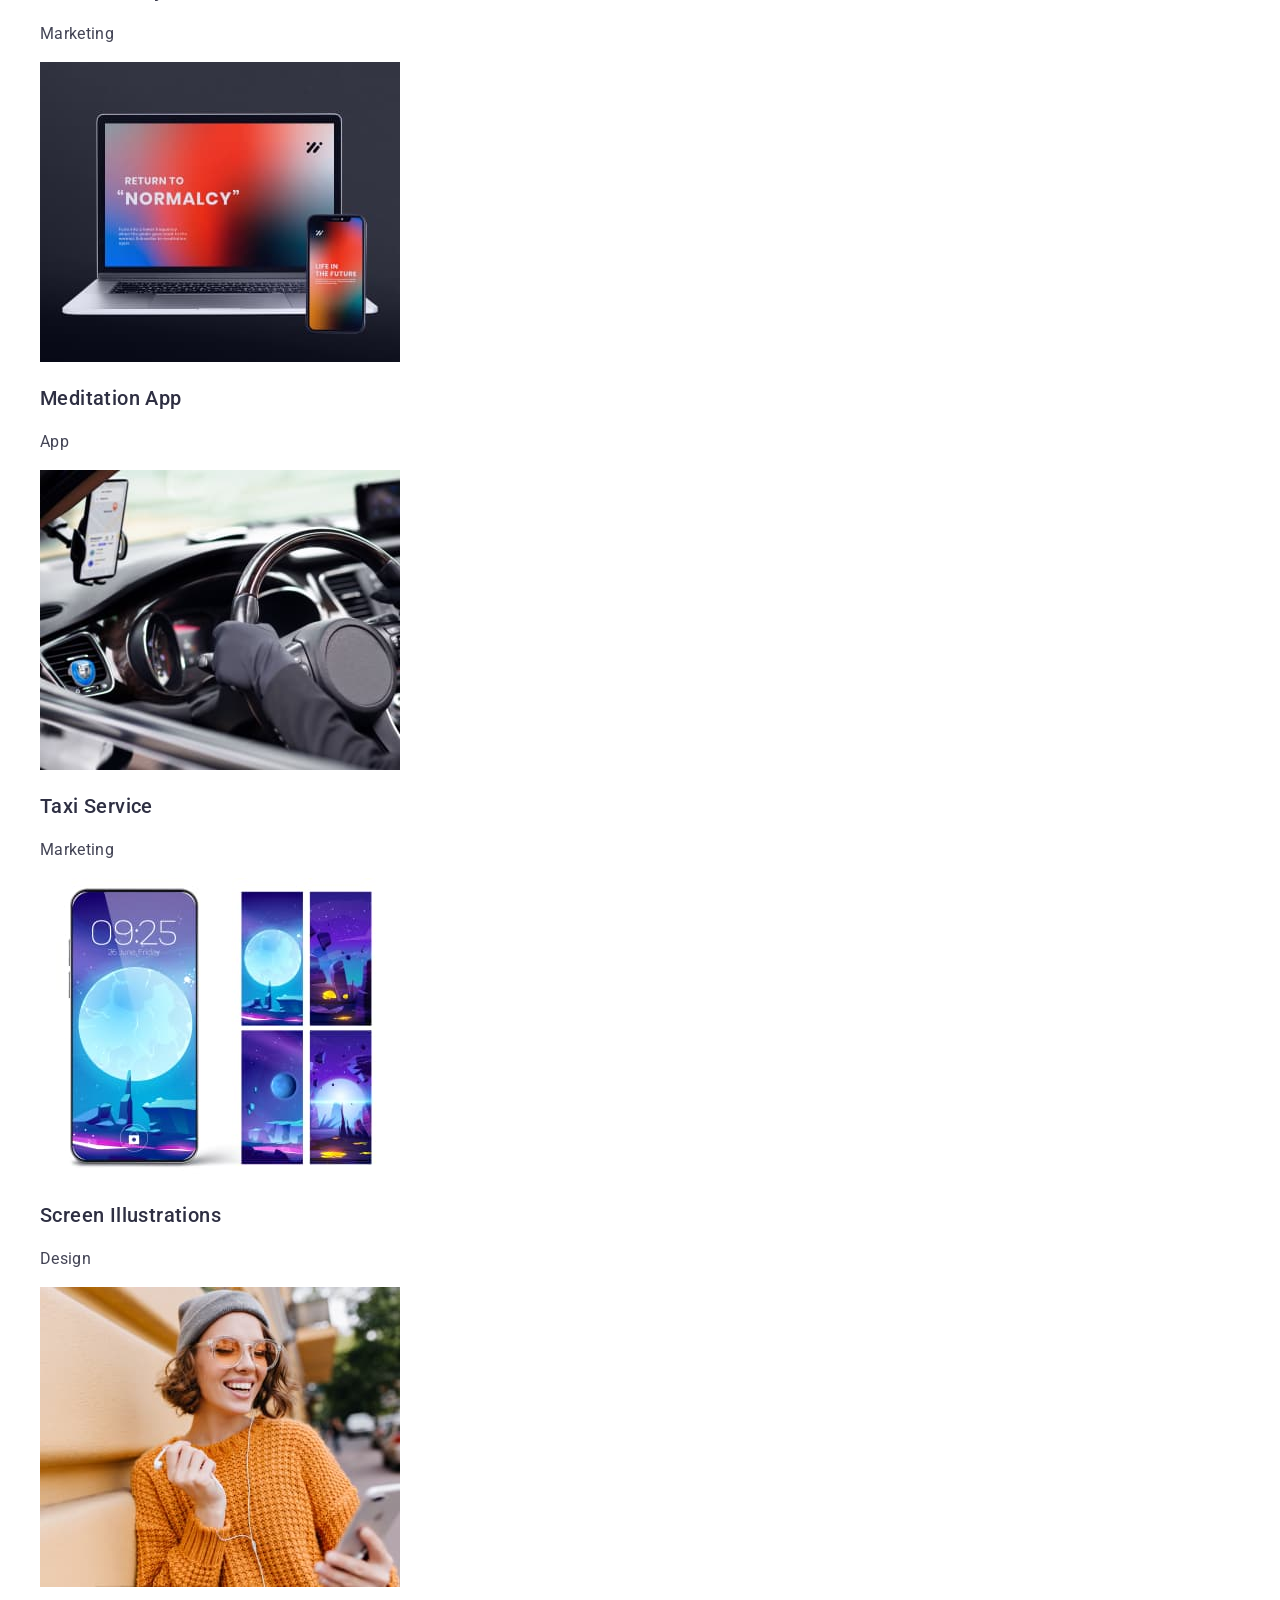
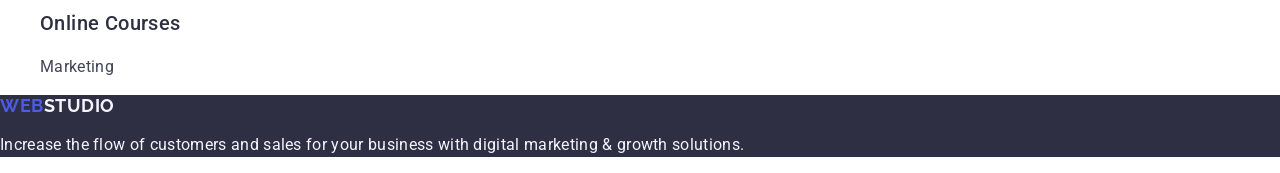
==== commit 50688330: "adjusted classes for span" ====
--- a/index.html
+++ b/index.html
@@ -32,7 +32,7 @@
     <header class="header">
       <nav class="header-nav">
         <a href="./index.html" class="header-logo link"
-          >Web<span class="logo-span">Studio</span></a
+          >Web<span class="header-logo-span">Studio</span></a
         >
         <ul class="header-list list">
           <li><a href="./index.html" class="header-link link">Studio</a></li>
@@ -218,7 +218,7 @@
     <!-- #region Footer -->
     <footer class="footer">
       <a href="./index.html" class="footer-logo link"
-        >Web<span class="logo-span">Studio</span></a
+        >Web<span class="footer-logo-span">Studio</span></a
       >
       <p class="footer-text">
         Increase the flow of customers and sales for your business with digital
--- a/css/styles.css
+++ b/css/styles.css
@@ -7,7 +7,7 @@
   --main-background-color: #ffffff;
   --secondary-background-color: #2e2f42;
   --button-background-color-accent: #4d5ae5;
-  --button-backgraound-focus: #404bbf;
+  --button-background-focus: #404bbf;
 }
 
 /* #region General*/
@@ -41,7 +41,7 @@
   color: var(--cl-accent);
 }
 
-.logo-span {
+.header-logo-span {
   color: var(--main-title-color);
 }
 
@@ -67,6 +67,7 @@
   font-size: 16px;
   line-height: 1.5;
   letter-spacing: 0.32px;
+  color: #434455;
 }
 
 .header-contacts-item:hover,
@@ -103,7 +104,7 @@
 .hero-button:hover,
 .hero-button:focus {
   color: #ffffff;
-  background-color: var(--button-backgraound-focus);
+  background-color: var(--button-background-focus);
 }
 /* #endregion */
 
@@ -144,6 +145,7 @@
 }
 
 .team-item {
+  background-color: var(--main-background-color);
 }
 
 .team-name {
@@ -204,7 +206,7 @@
   color: var(--cl-accent);
 }
 
-.logo-span {
+.footer-logo-span {
   color: #f4f4fd;
 }
 
